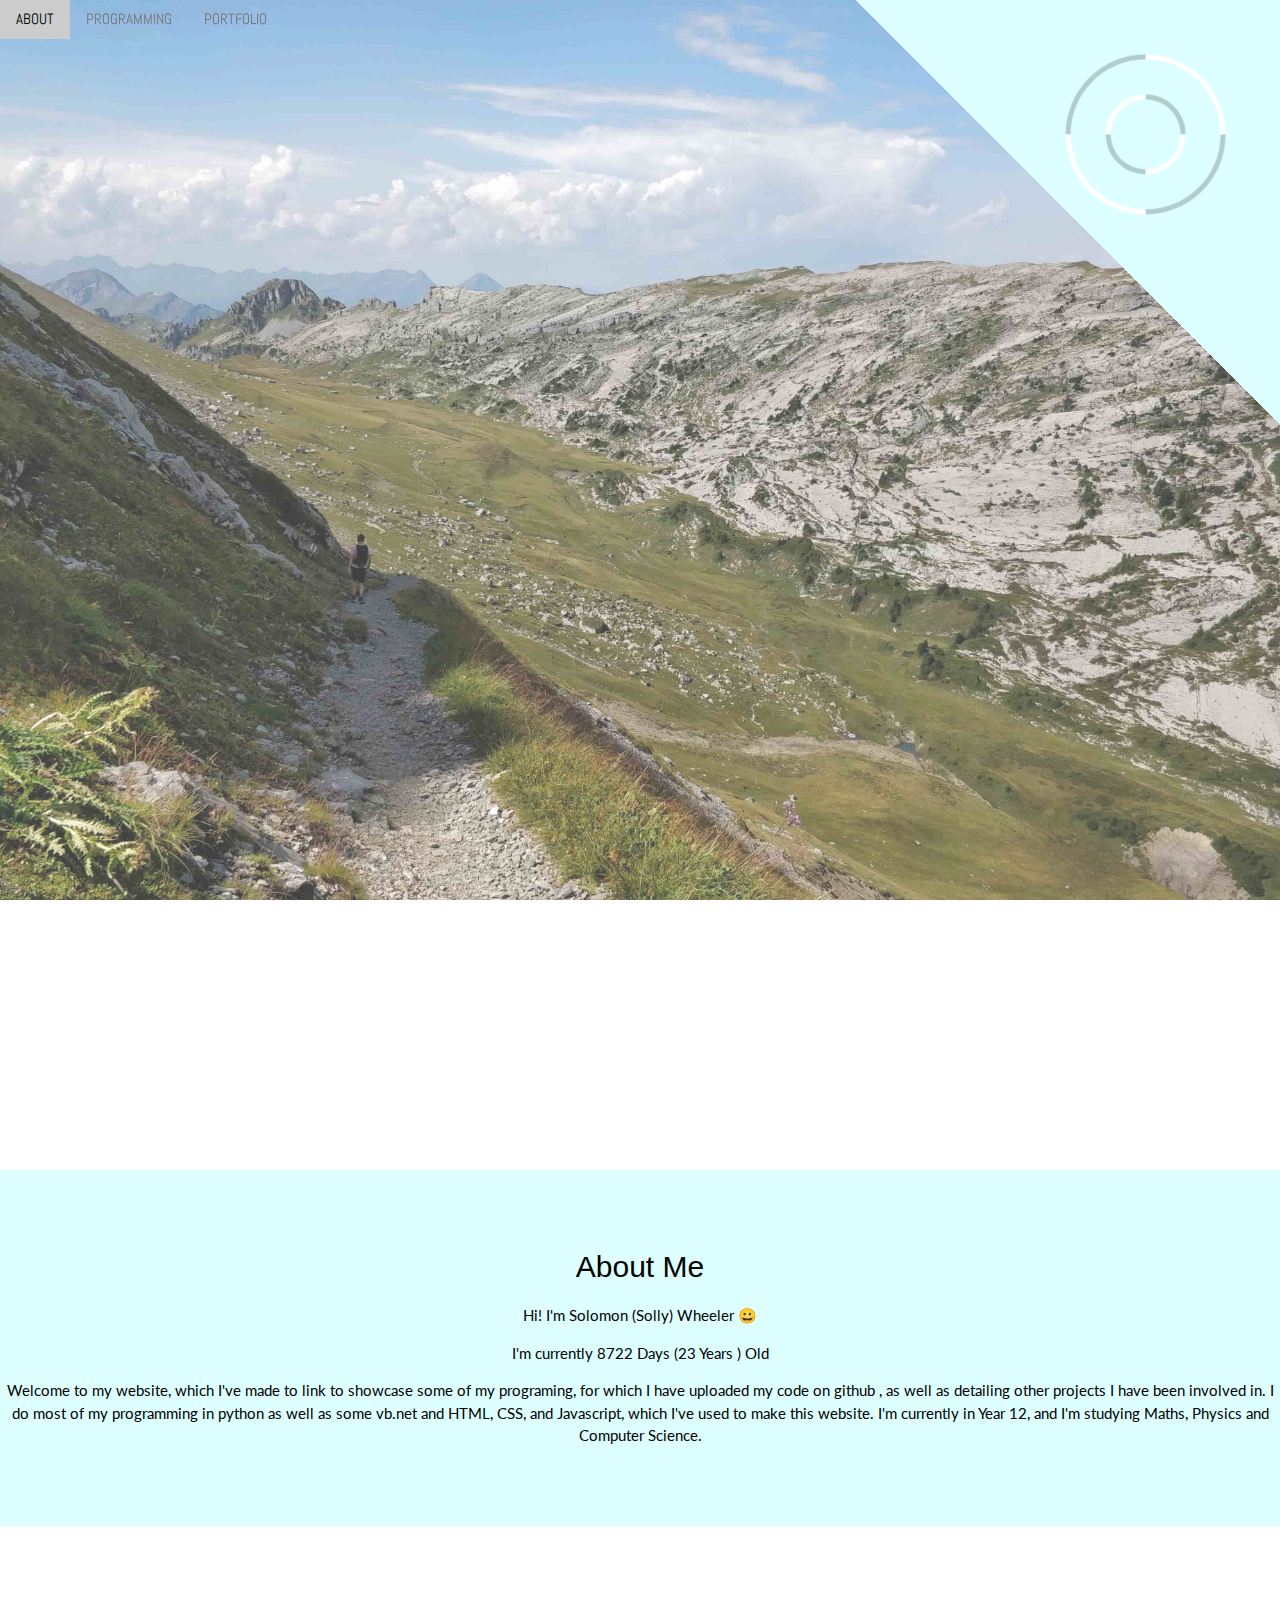
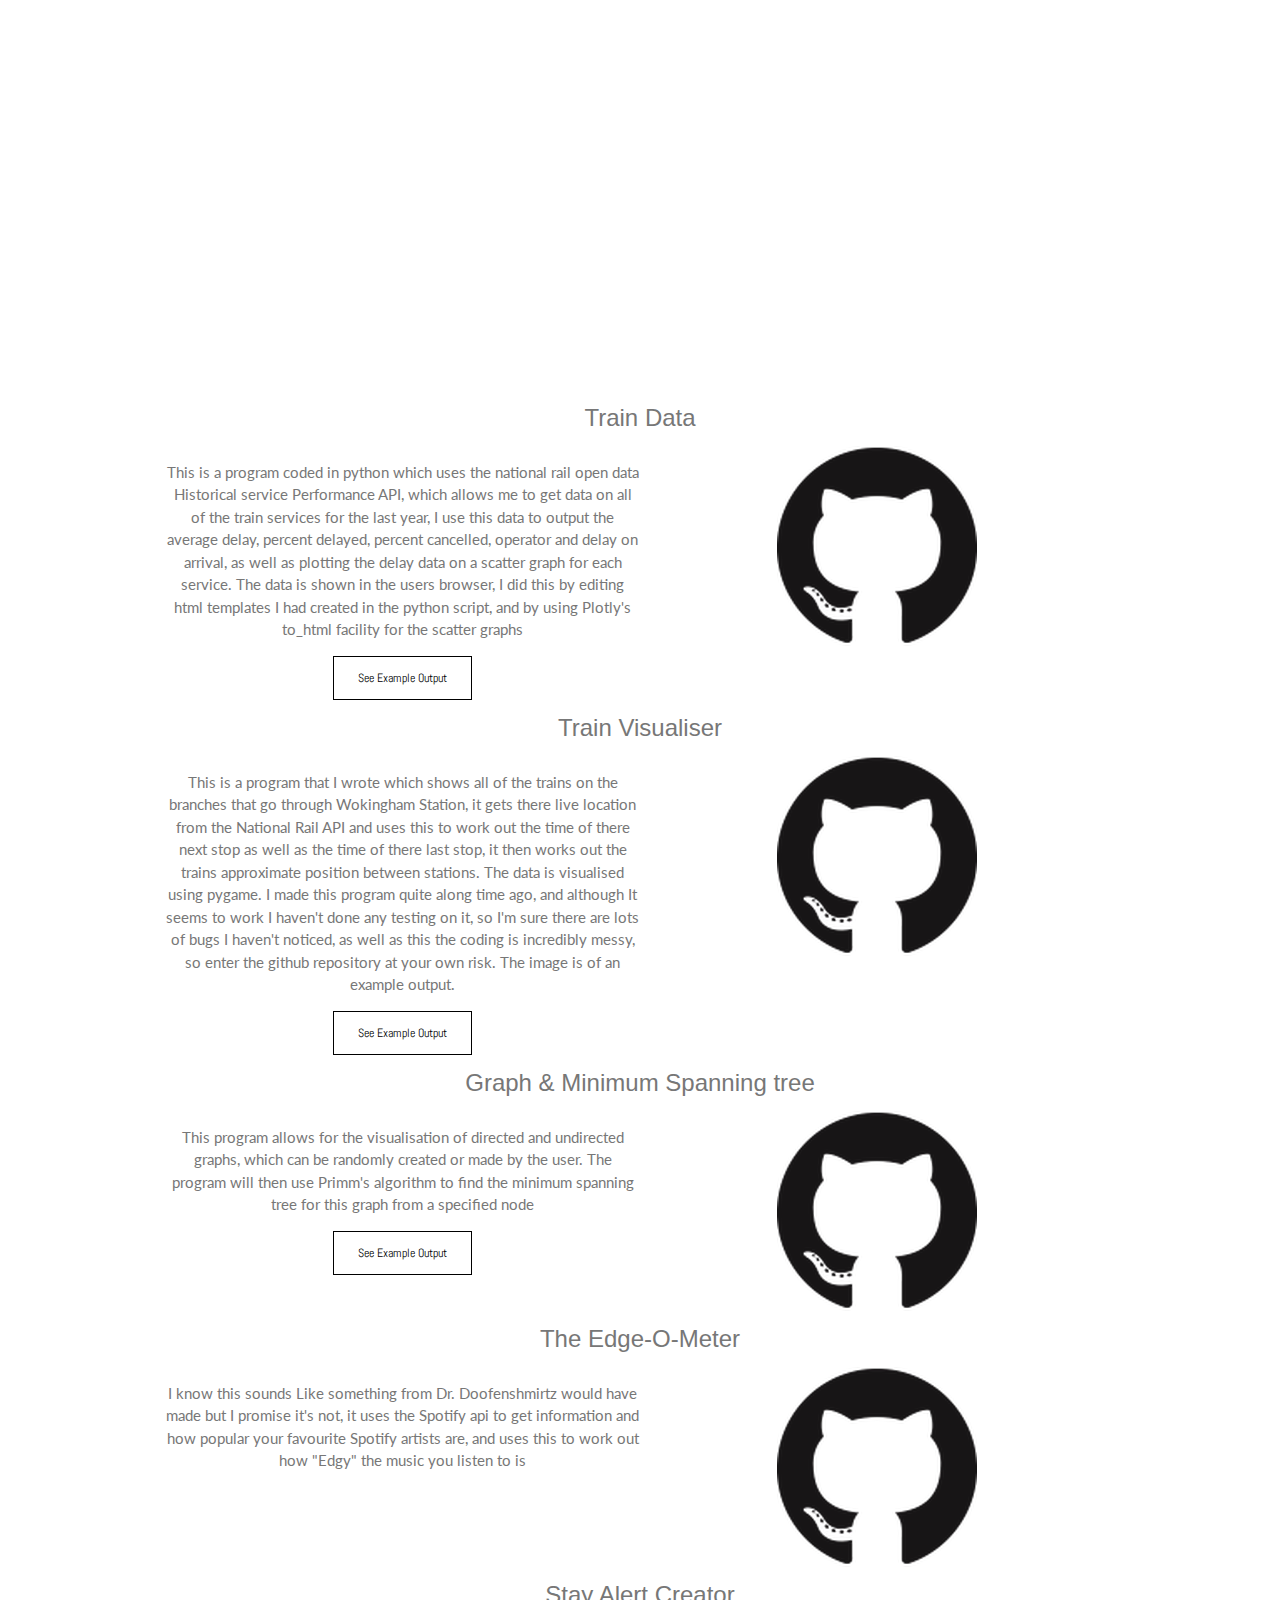
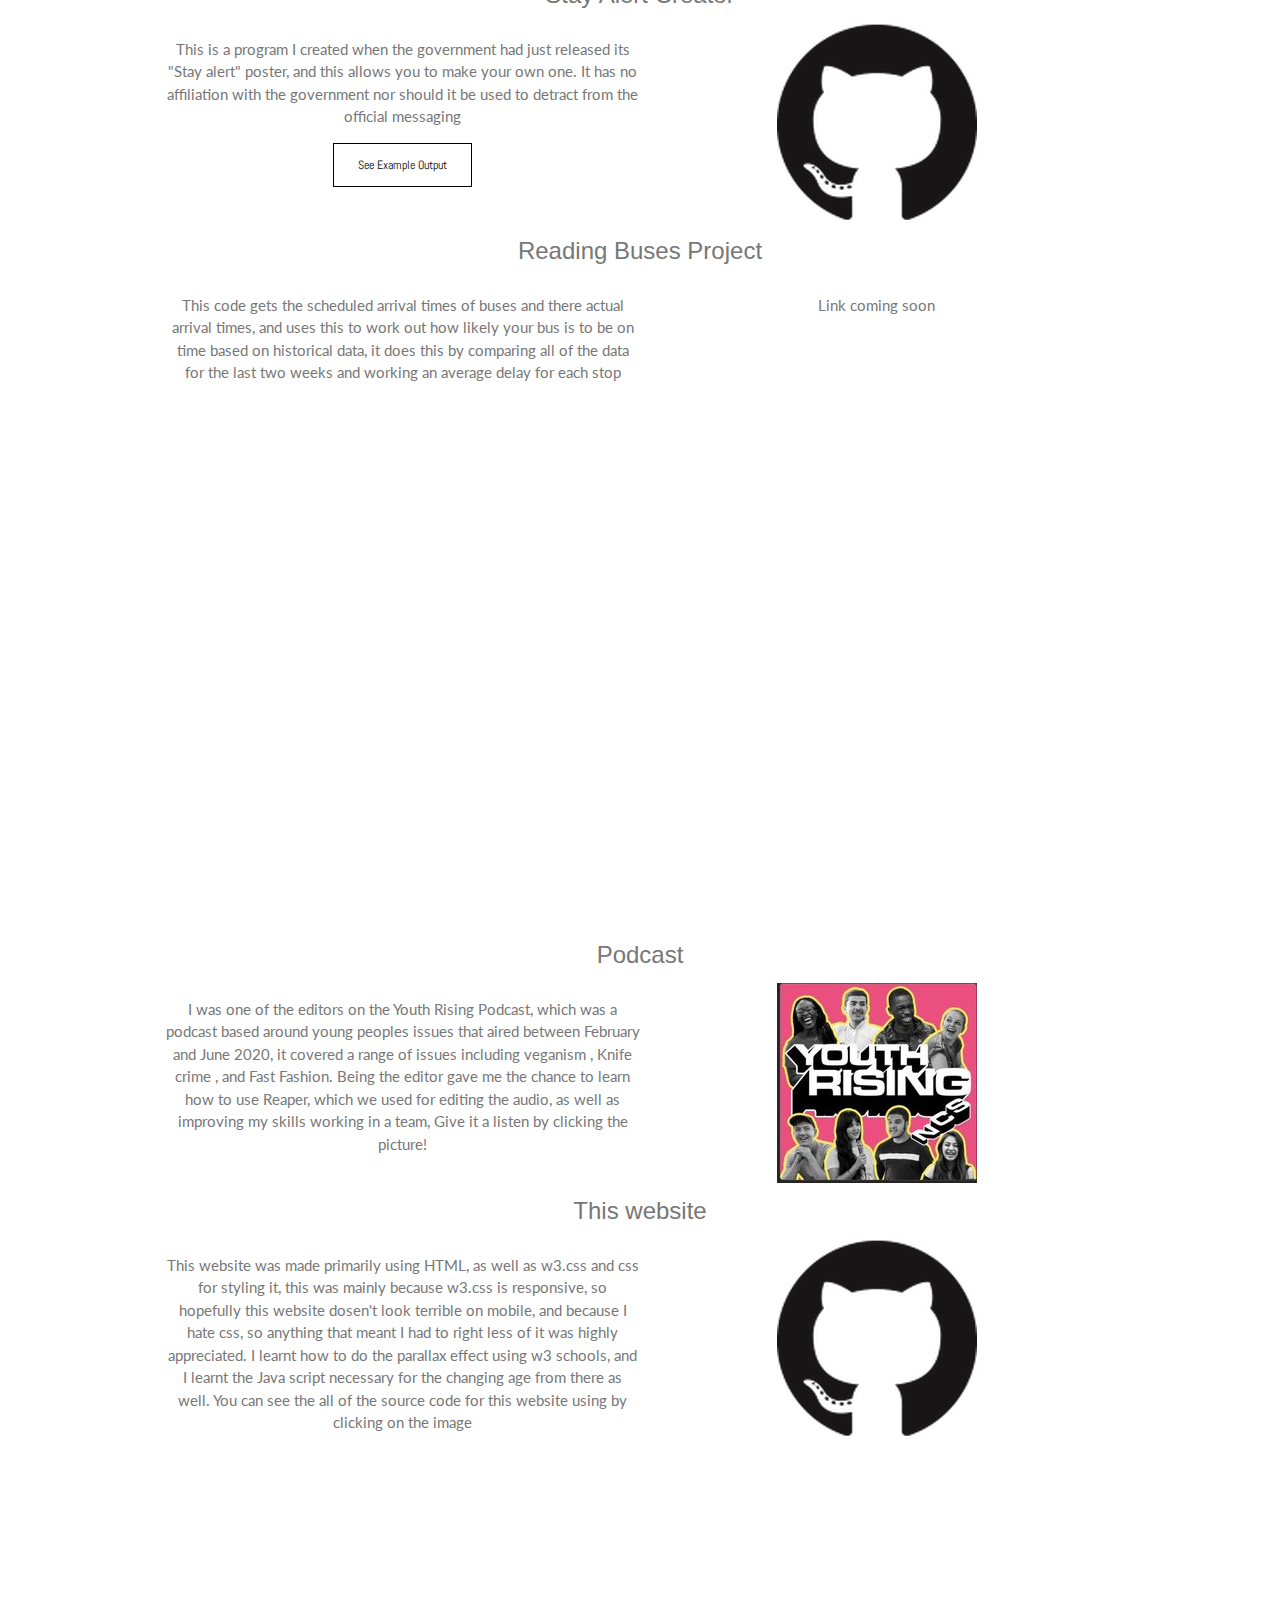
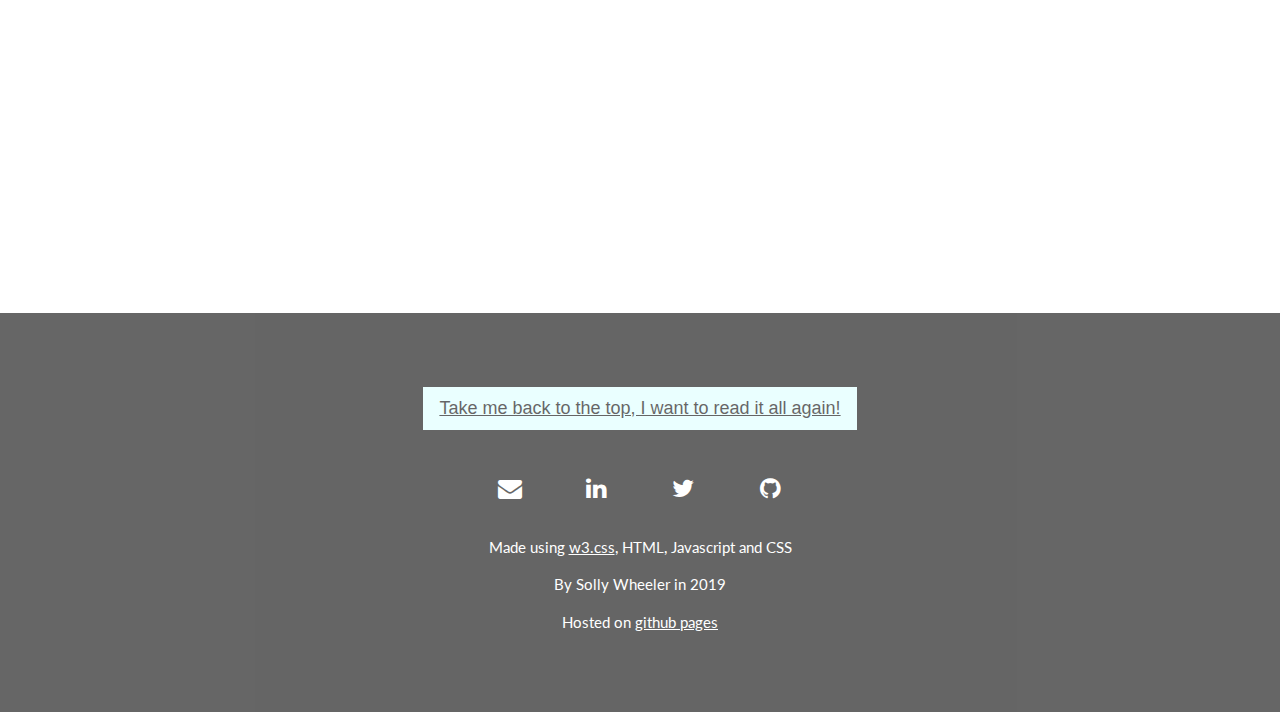
==== index.html @ cddf8589 "Added information on stay alert Project" ====
<!DOCTYPE html>
<html lang="en">
<head>
<title>Solly's Website</title>
<meta charset="UTF-8">
<meta name="description" content = "A personal website for Solly Wheeler">
<meta name="viewport" content="width=device-width, initial-scale=1">
<meta name="theme-color" content = "#ddffff" >
<meta name="google-site-verification" content="YxUSoW-7syjpbYVdsCwfb_VY-VZFKT2LtlYWrTu08nI" >

<script src="pace.js"></script> <!-- javascript for loading triangle needs to be at top  -->
<!-- link href="this_load.css" rel="stylesheet" > Not needed addes to style css -->
<link rel="icon" type="image/png" sizes="32x32" href="favicon-32x32.png"> <!-- Favicon todo add favicons that are more suitable for mobile and shortcuts -->
<link rel= "stylesheet" href = "style.css" type = "text/css"> <!-- Overall style sheet including abel font, font awesome icons css , pace and my css  -->
<link rel="stylesheet" href="https://cdnjs.cloudflare.com/ajax/libs/font-awesome/4.7.0/css/font-awesome.min.css"><!-- THis is where font awesome icons come from could upgrade to v5 at some point, but not using any of the new features on this website -->
<link rel="stylesheet" href="w3.css" type = "text/css"> <!-- Style sheet for w3 css-->
<link href='https://fonts.googleapis.com/css?family=Abel' rel='stylesheet'> <!-- For Font at top of page-->
</head>
<body>
<div class="w3-top">
  <div class="w3-bar" id="myNavbar">
    <a href="#about" class="w3-bar-item w3-button w3-hide-small" style = "font-family: 'Abel'" > ABOUT</a>
    <a href="#progamming" class="w3-bar-item w3-button w3-hide-small" style = "font-family: 'Abel' ">  PROGRAMMING </a>
    <a href="#other" class="w3-bar-item w3-button w3-hide-small style = " style = " font-family: 'Abel'" > PORTFOLIO</a>
  </div>
</div>
<div class="bgimg-1 w3-display-container w3-opacity-min" id="home">
  <div class="w3-display-middle w3-display-hover w3-hide-medium w3-hide-small" style="white-space:nowrap;">
    <span style = "font-family: 'Abel'" class="w3-center w3-xxxlarge w3-wide w3-animate-top w3-padding-large w3-black w3-hover-white w3-hover-text-black ">   Solly Wheeler    </span>
  </div>
  <div class="w3-display-middle w3-hide-large" style="white-space:nowrap;">
    <span style = "font-family: 'Abel'" class="w3-center w3-xxxlarge w3-wide w3-padding-large w3-black  ">   Solly Wheeler    </span>
  </div>
 <div class="w3-row-padding  w3-display-bottommiddle w3-padding-64 w3-hide-small w3-hide-medium">
 	<div class="w3-left w3-container w3-padding-large w3-display-hover " >
 	<a href="#" style = "font-family: 'Abel'" class="w3-btn w3-wide w3-xlarge w3-animate-left w3-black w3-hover-white w3-hover-text-black w3-padding-large ">Linkedin</a>
 	</div>
	<div class="w3-right w3-container w3-padding-large w3-display-hover w3-hide-small w3-hide-medium ">
 	 <a href="https://github.com/solomon-wheeler" style = "font-family: 'Abel'" class="w3-btn w3-wide w3-xlarge w3-animate-right w3-black w3-hover-white w3-hover-text-black w3-padding-large ">Github</a>
	</div>
 </div>
</div>

<!-- THis is the first container 'about me' todo update this-->
<div class="w3-row  w3-animate-left w3-padding-64 w3-pale-blue" style="max-width:100%" id="about">
  <h2 class="w3-center">About Me</h2>
  <p class =" w3-center">Hi! I'm  Solomon (Solly) Wheeler &#128512;</p>
  <p class = "w3-center" id = "demo" ></p>
  <p class =" w3-center"> Welcome to my website, which I've made to link to showcase some of my programing, for which I have uploaded my code on github , as well as detailing other projects I have been involved in.
   I do most of my programming in python as well as some vb.net and  HTML, CSS, and Javascript, which I've used to make this website.
   I'm currently in Year 12, and I'm studying Maths, Physics and Computer Science.

   </p>


  <p></p> <!-- Here to add an extra margin at the bottom which w3.css dosen't support-->
  </div>
</div>

<!-- Second slightly smaller image -->
<div class="bgimg-2 w3-display-container w3-opacity-min">
  <div class="w3-display-middle">
    <span class="w3-xxlarge w3-text-white w3-wide">Programming</span>
  </div>
</div>

<!-- Second text section Programing -->
<div class="w3-content w3-container w3-padding-64 w3-animate-left" id="progamming">
<h3 class ="w3-center"> Train Data</h3>
<div class="w3-row">

<div class="w3-col l6 s12 w3-center"><p> This is a program coded in python which uses the national rail open data Historical service Performance API,
which allows me to get data on all of the train services for the last year,
 I use this data to output the average delay, percent delayed, percent cancelled, operator and delay on arrival,
  as well as plotting the delay data on a scatter graph for each service. The data is shown in the users browser,
  I did this by editing html templates I had created in the python script, and by using Plotly's to_html facility for the scatter graphs </p>
  <a href ="example_output.html" style = "font-family: 'Abel'" class="w3-button w3-small w3-white w3-border w3-border-black w3-padding-large ">See Example Output</a></div>
<div class="w3-col l6 s12 w3-center"><a href ="https://github.com/solomon-wheeler/train_delay"> <img src ="GitHub.png"  width="200" height="200" alt ="The picture is of the github logo, and links to the repository for the train delay program"></img></a></div>

</div>
<h3 class="w3-center">Train Visualiser </h3>
<div class="w3-row">
  <div class="w3-col l6 s12 w3-center"><p>This is a program that I wrote which shows all of the trains on the branches that go through Wokingham Station, it gets there live location from the National Rail API and uses this to work out the time of there next stop
  as well as the time of there last stop, it then works out the trains approximate position between stations.
  The data is visualised using pygame. I made this program quite along time ago, and although It seems to work I haven't done any testing on it,
  so I'm sure there are lots of bugs I haven't noticed, as well as this the coding is incredibly messy, so enter the github repository at your own risk.
  The image is of an example output.  </p>
  <a href ="example_output_visual.html" style = "font-family: 'Abel'" class="w3-button w3-small w3-white w3-border w3-border-black w3-padding-large ">See Example Output</a>
  </div>
  <div class="w3-col l6 s12 w3-center"><a href ="https://github.com/solomon-wheeler/train_visualiser"> <img src ="GitHub.png"  width="200" height="200" alt ="The picture is of the github logo, and links to the repository for the train visualisation program"></img></a></div>
</div>
<h3 class="w3-center">Graph & Minimum Spanning tree </h3>
<div class="w3-row">
  <div class="w3-col l6 s12 w3-center"><p>
  This program allows for the visualisation of directed and undirected graphs, which can be randomly created or made by the user. The program will then use Primm's algorithm to find the minimum spanning tree for this graph from a specified node
  </p>
  <a href ="example_output_graph.html" style = "font-family: 'Abel'" class="w3-button w3-small w3-white w3-border w3-border-black w3-padding-large ">See Example Output</a>
  </div>
  <div class="w3-col l6 s12 w3-center"><a href ="https://github.com/solomon-wheeler/graph_MST"> <img src ="GitHub.png"  width="200" height="200" alt ="The picture is of the github logo, and links to the repository for the graph & MST program"></img></a></div>
</div>

  <h3 class="w3-center">The Edge-O-Meter </h3>
<div class="w3-row">
  <div class="w3-col l6 s12 w3-center"><p>
    I know this sounds Like something from Dr. Doofenshmirtz would  have made but I promise it's not, it uses the Spotify api to get information and how popular your favourite Spotify artists are, and uses this to work out how "Edgy" the music you listen to is
  </p>
  </div>
  <div class="w3-col l6 s12 w3-center"><a href ="https://github.com/solomon-wheeler/spotify_edginess"> <img src ="GitHub.png"  width="200" height="200" alt ="The picture is of the github logo, and links to the repository for the spotfiy edge-o-meter program"></img></a></div>
</div>
  <h3 class="w3-center">Stay Alert Creator </h3>
<div class="w3-row">
  <div class="w3-col l6 s12 w3-center"><p> This is a program I created when the government had just released its "Stay alert" poster, and this allows you to make your own one. It has no affiliation with the government nor should it be used to detract from the official messaging
  </p>
      <a href ="#" style = "font-family: 'Abel'" class="w3-button w3-small w3-white w3-border w3-border-black w3-padding-large ">See Example Output</a> 

  </div>
  <div class="w3-col l6 s12 w3-center"><a href ="https://github.com/solomon-wheeler/stay_alert"> <img src ="GitHub.png"  width="200" height="200" alt ="The picture is of the github logo, and links to the repository for the Stay alert program"></img></a></div>
</div>
<h3 class="w3-center">Reading Buses Project</h3>
<div class="w3-row">
  <div class="w3-col l6 s12 w3-center"><p>This code gets the scheduled arrival times of buses
  and there actual arrival times, and uses this to work out how likely your
  bus is to be on time based on historical data, it does this by comparing all of the data for the last two weeks and working an average delay for each stop</p></div>
  <div class="w3-col l6 s12 w3-center"><p>Link coming soon</p></div>
</div>
</div>
</div>
<!-- third parralax image-->
<div class="bgimg-3 w3-display-container w3-opacity-min">
  <div class="w3-display-middle">
    <span class="w3-xxlarge w3-text-white w3-wide"> Other Stuff</span>
  </div>
</div>

<!--- Other Projects section--->
<div class="w3-content w3-container w3-padding-64 w3-animate-left" id="other">
<div class="w3-row">
  <div class="w3-row">
  <h3 class="w3-center l12">Podcast </h3>
  <div class="w3-col l6 s12 w3-center"><p>I was one of the editors on the Youth Rising Podcast, which was a podcast based around young peoples issues that aired between February and June 2020,
     it covered a range of issues including veganism , Knife crime , and Fast Fashion. Being the editor gave me the chance to learn how to use Reaper,
     which we used for editing the audio, as well as improving my skills working in a team,  Give it a listen by clicking the picture! </p></div>
    <div class="w3-col l6 s12 w3-center"><a href ="https://pod.link/1496801209"> <img src ="podcast.jpg"  width="200" height="200" alt ="The picture is for the youth rising podcast, and will link to this "></img></a></div>
  </div>
  <h3 class ="w3-center"> This website</h3>
  <div class="w3-row">

  <div class="w3-col l6 s12 w3-center"><p> This website was made primarily using HTML, as well as w3.css and css for styling it, this was mainly because w3.css is responsive,
     so hopefully this website dosen't look terrible on mobile, and because I hate css, so anything that meant I had to right less of it was highly
      appreciated. I learnt how to do the parallax effect using w3 schools, and I learnt the Java script necessary for the changing age from there as well.
       You can see the all of the source code for this website using by clicking on the image  </p></div>
  <div class="w3-col l6 s12 w3-center"><a href ="https://github.com/solomon-wheeler/solomon-wheeler.github.io"> <img src ="GitHub.png"  width="200" height="200" alt ="The picture is of the github logo, and links to the repository for this website"></img></a></div>
</div>
</div>
</div>
<!-- Fourth parralx iamge-->
<div class="bgimg-4 w3-display-container w3-opacity-min">
  <div class="w3-display-middle">
    <span class="w3-xxlarge w3-text-white w3-wide"></span>
  </div>
</div>
<!-- Footer -->
<footer class="w3-center w3-black w3-padding-64 w3-opacity w3-hover-opacity-off">
<h5 class =" w3-hide-small w3-button w3-pale-blue" ><a href = "#home"> Take me back to the top, I want to read it all again!</a></h5>
<h4 class ="w3-hide-medium w3-hide-large w3-button w3-pale-blue "><a href = "index.html">Back to top </a> </h4>

  <div class="w3-xlarge w3-section">
    <a href ="mailto:solly.wheeler@gmail.com" class = "fa fa-envelope"></a>
	<a href="#" class="fa fa-linkedin"></a>
    <a href="https://twitter.com/sxlly_w" class="fa fa-twitter"></a>
	<a href="https://github.com/solomon-wheeler" class="fa fa-github"></a>

  </div>
  <p>Made using <a rel="noopener" href="https://www.w3schools.com/w3css/default.asp" title="W3.CSS" target="_blank" class="w3-hover-text-green">w3.css</a>, HTML, Javascript and CSS</p>
  <p>By Solly Wheeler in 2019</p>
  <p>Hosted on <a rel="noopener" href ="https://pages.github.com/" title = "github pages" class="w3-hover-text-pink"> github pages</a> </p>
</footer>
<script src ="scripts.js"></script>


</body>
</html>
---- style.css ----
@import url(https://fonts.googleapis.com/css?family=Abel);@import url(https://fonts.googleapis.com/css?family=Lato);.fa{padding:15px;font-size:30px;width:70px;text-align:centre;text-decoration:none;margin:5px 5px}.fa:hover{opacity:.7;background:#f60}.w3-wide{letter-spacing:10px}.w3-hover-opacity{cursor:pointer}body,html{height:100%;color:#777;line-height:1.8}.bgimg-1,.bgimg-2,.bgimg-3,.bgimg-4{background-attachment:fixed;background-position:center;background-repeat:no-repeat;background-size:cover}.bgimg-1{background-image:url(parallax4.jpg);min-height:130%}.bgimg-2{background-image:url(parallax3.jpg);min-height:400px}.bgimg-3{background-image:url(parallax1.jpg);min-height:400px}.bgimg-4{background-image:url(parallax5.jpg);min-height:400px}h1,h2,h3,h4,h5,h6{font-family:Abel}p{font-family:Lato;font-size:100%}.pace{-webkit-pointer-events:none;pointer-events:none;-webkit-user-select:none;-moz-user-select:none;user-select:none}.pace .pace-activity{display:block;position:fixed;z-index:2000;top:0;right:0;width:600px;height:600px;background:#dff;-webkit-transition:-webkit-transform .3s;transition:transform .3s;-webkit-transform:translateX(100%) translateY(-100%) rotate(45deg);transform:translateX(100%) translateY(-100%) rotate(45deg);pointer-events:none}.pace.pace-active .pace-activity{-webkit-transform:translateX(50%) translateY(-50%) rotate(45deg);transform:translateX(50%) translateY(-50%) rotate(45deg)}.pace .pace-activity::after,.pace .pace-activity::before{-moz-box-sizing:border-box;box-sizing:border-box;position:absolute;bottom:30px;left:50%;display:block;border:5px solid #fff;border-radius:50%;content:''}.pace .pace-activity::before{margin-left:-80px;width:160px;height:160px;border-right-color:rgba(0,0,0,.2);border-left-color:rgba(0,0,0,.2);-webkit-animation:pace-theme-corner-indicator-spin 3s linear infinite;animation:pace-theme-corner-indicator-spin 3s linear infinite}.pace .pace-activity::after{bottom:70px;margin-left:-40px;width:80px;height:80px;border-top-color:rgba(0,0,0,.2);border-bottom-color:rgba(0,0,0,.2);-webkit-animation:pace-theme-corner-indicator-spin 1s linear infinite;animation:pace-theme-corner-indicator-spin 1s linear infinite}@-webkit-keyframes pace-theme-corner-indicator-spin{0%{-webkit-transform:rotate(0)}100%{-webkit-transform:rotate(359deg)}}@keyframes pace-theme-corner-indicator-spin{0%{transform:rotate(0)}100%{transform:rotate(359deg)}}
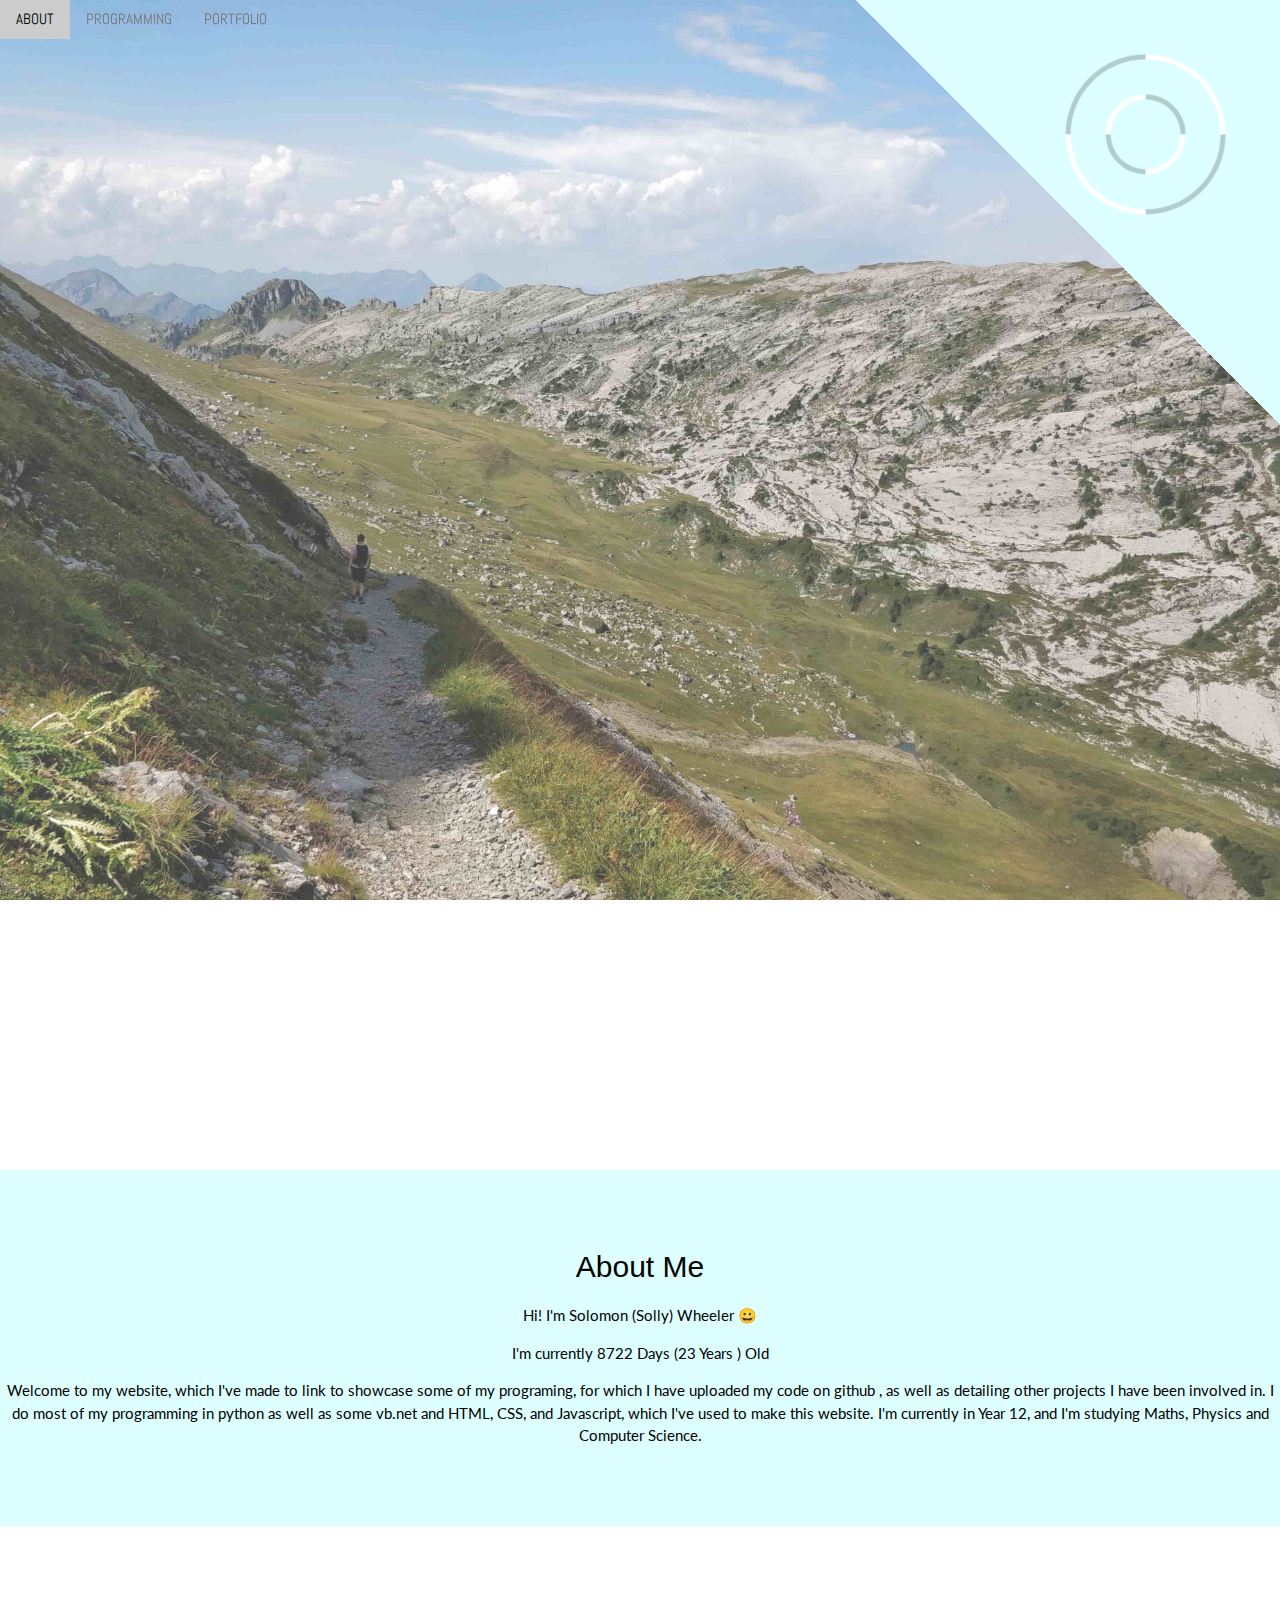
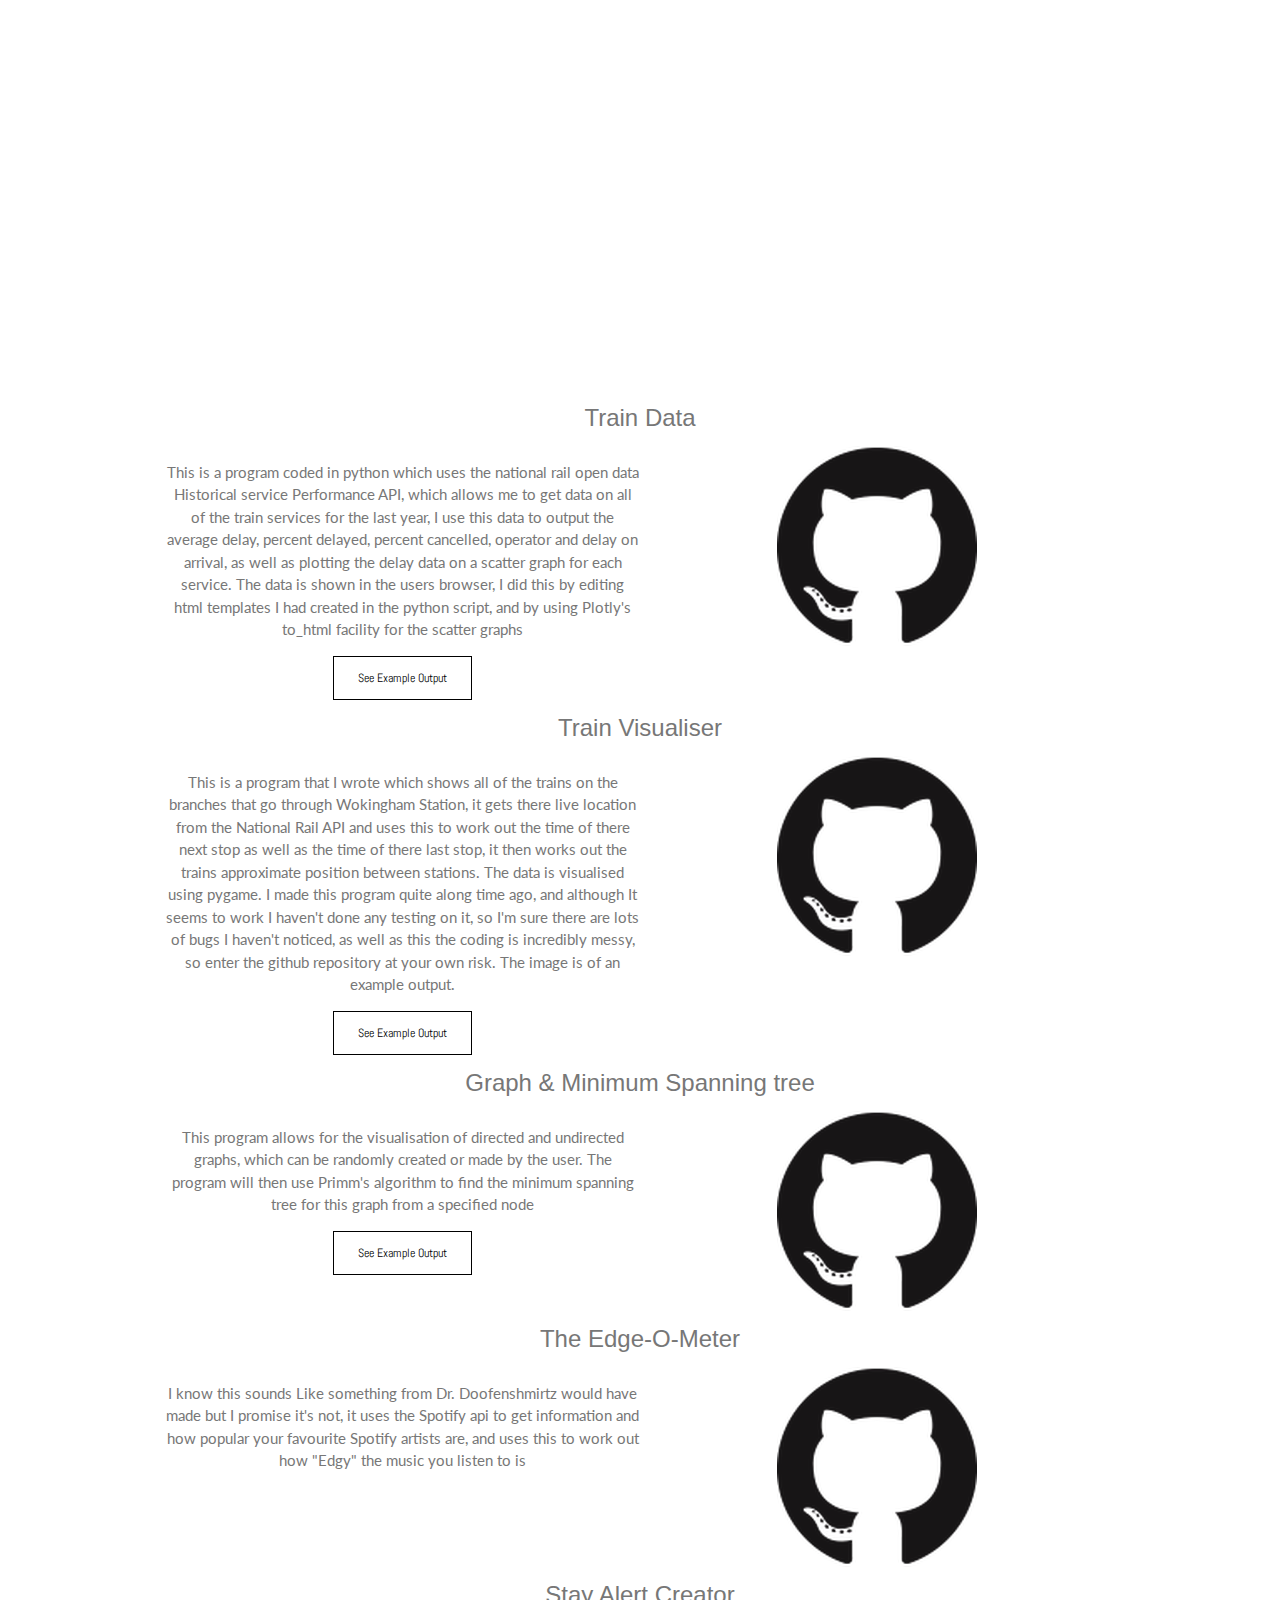
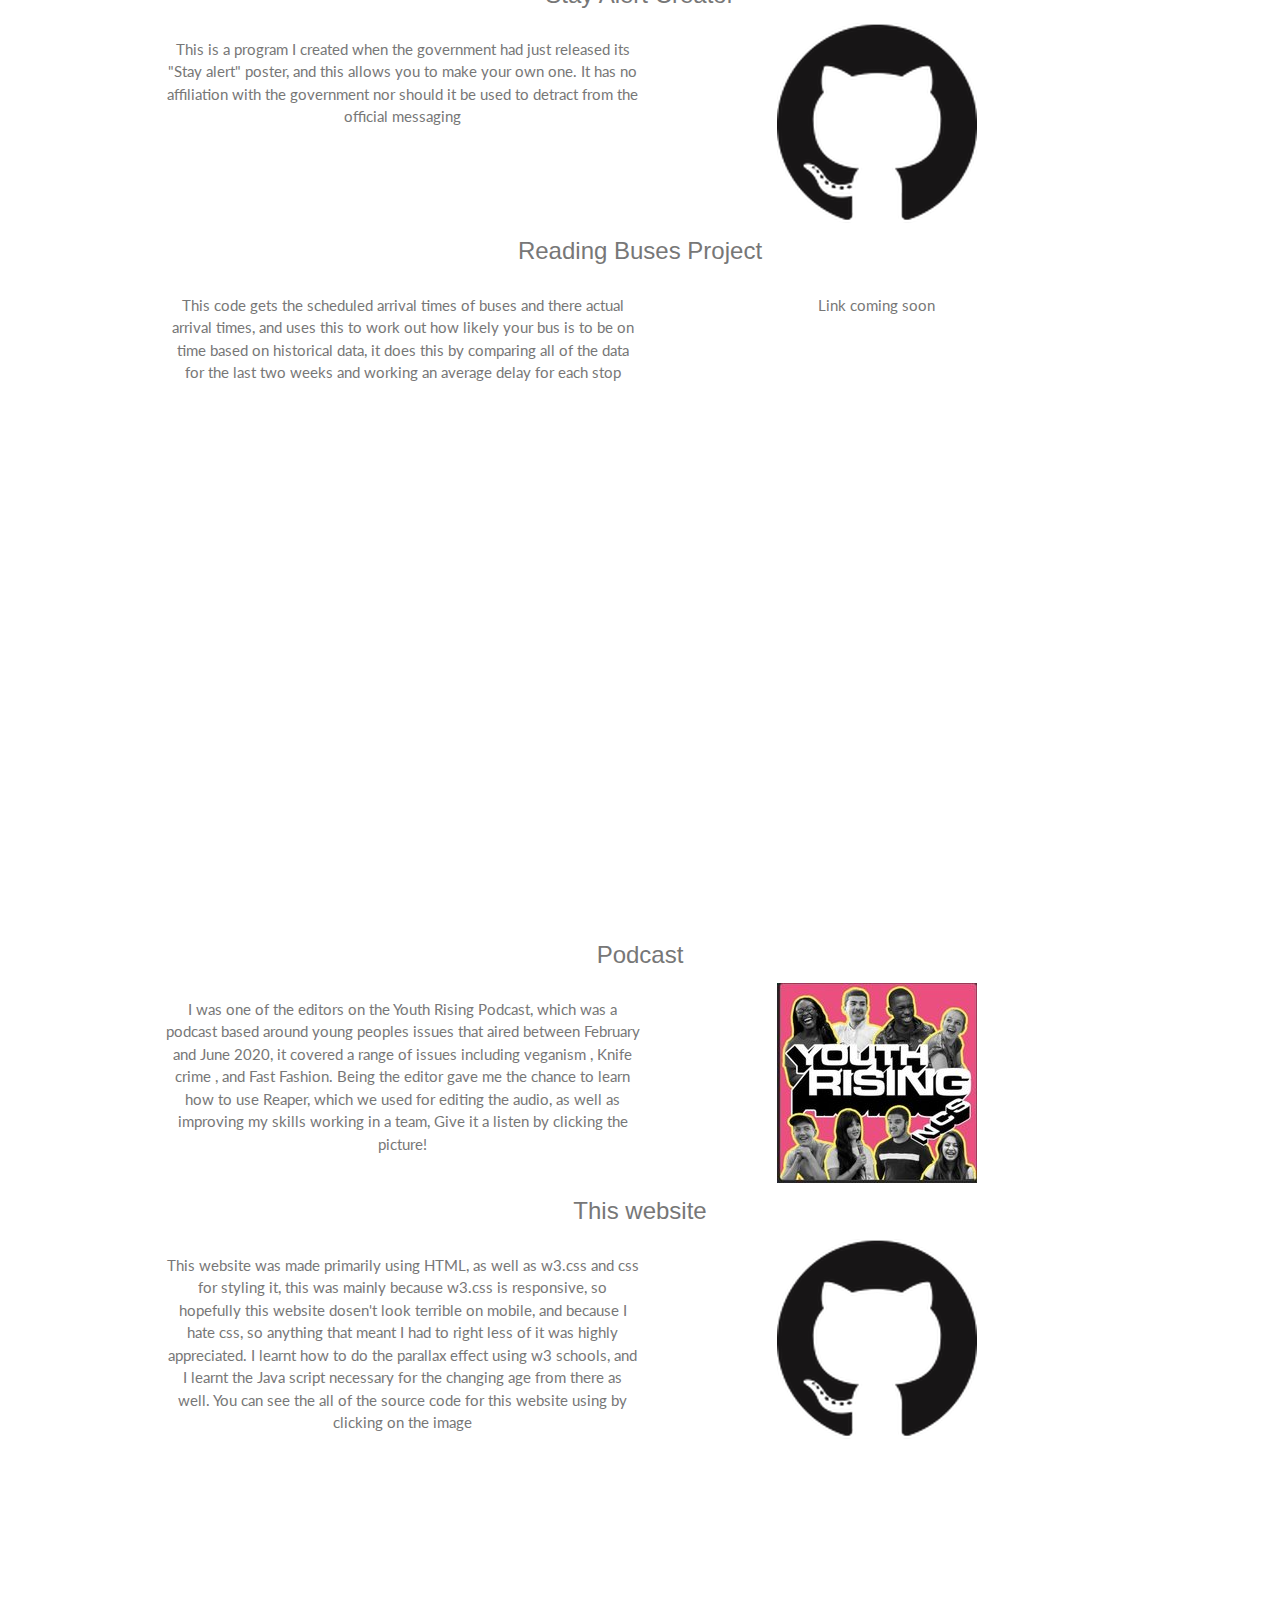
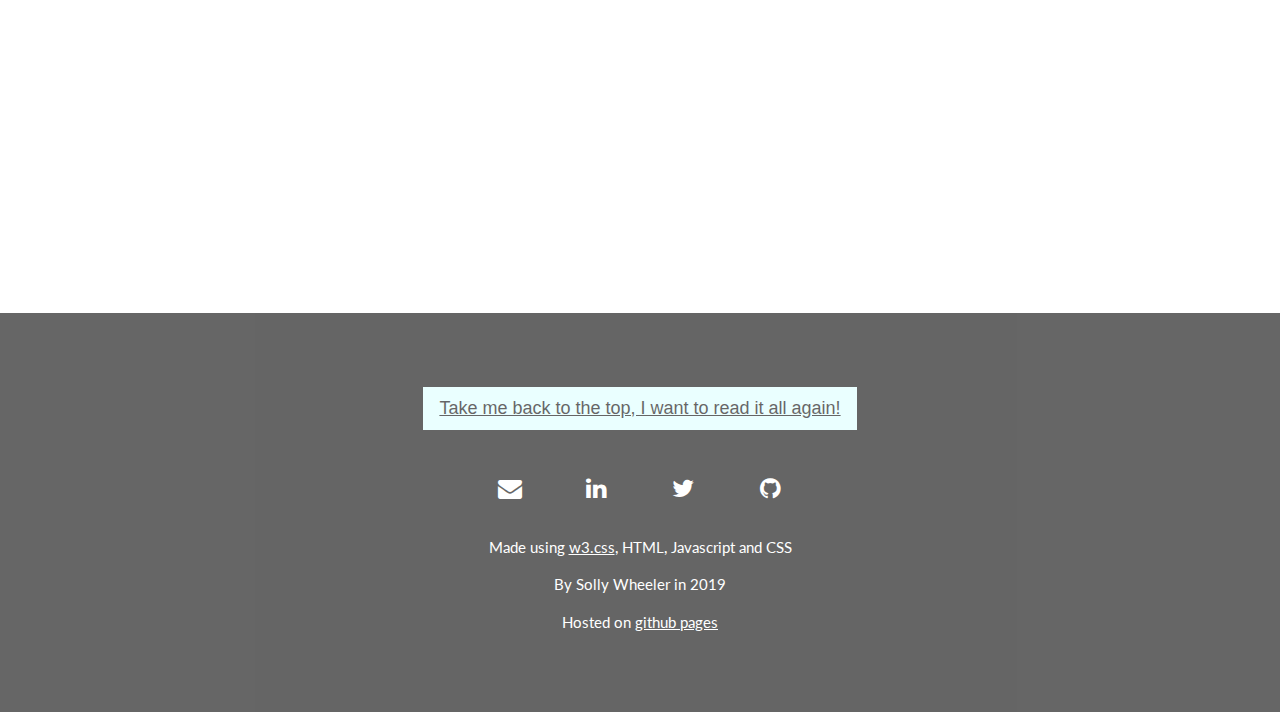
==== commit a4047167: "Updated colours" ====
--- a/index.html
+++ b/index.html
@@ -111,7 +111,7 @@
 <div class="w3-row">
   <div class="w3-col l6 s12 w3-center"><p> This is a program I created when the government had just released its "Stay alert" poster, and this allows you to make your own one. It has no affiliation with the government nor should it be used to detract from the official messaging
   </p>
-      <a href ="#" style = "font-family: 'Abel'" class="w3-button w3-small w3-white w3-border w3-border-black w3-padding-large ">See Example Output</a> 
+   <!--   <a href ="#" style = "font-family: 'Abel'" class="w3-button w3-small w3-white w3-border w3-border-black w3-padding-large ">See Example Output</a> -->
 
   </div>
   <div class="w3-col l6 s12 w3-center"><a href ="https://github.com/solomon-wheeler/stay_alert"> <img src ="GitHub.png"  width="200" height="200" alt ="The picture is of the github logo, and links to the repository for the Stay alert program"></img></a></div>
--- a/style.css
+++ b/style.css
@@ -1 +1 @@
-@import url(https://fonts.googleapis.com/css?family=Abel);@import url(https://fonts.googleapis.com/css?family=Lato);.fa{padding:15px;font-size:30px;width:70px;text-align:centre;text-decoration:none;margin:5px 5px}.fa:hover{opacity:.7;background:#f60}.w3-wide{letter-spacing:10px}.w3-hover-opacity{cursor:pointer}body,html{height:100%;color:#777;line-height:1.8}.bgimg-1,.bgimg-2,.bgimg-3,.bgimg-4{background-attachment:fixed;background-position:center;background-repeat:no-repeat;background-size:cover}.bgimg-1{background-image:url(parallax4.jpg);min-height:130%}.bgimg-2{background-image:url(parallax3.jpg);min-height:400px}.bgimg-3{background-image:url(parallax1.jpg);min-height:400px}.bgimg-4{background-image:url(parallax5.jpg);min-height:400px}h1,h2,h3,h4,h5,h6{font-family:Abel}p{font-family:Lato;font-size:100%}.pace{-webkit-pointer-events:none;pointer-events:none;-webkit-user-select:none;-moz-user-select:none;user-select:none}.pace .pace-activity{display:block;position:fixed;z-index:2000;top:0;right:0;width:600px;height:600px;background:#dff;-webkit-transition:-webkit-transform .3s;transition:transform .3s;-webkit-transform:translateX(100%) translateY(-100%) rotate(45deg);transform:translateX(100%) translateY(-100%) rotate(45deg);pointer-events:none}.pace.pace-active .pace-activity{-webkit-transform:translateX(50%) translateY(-50%) rotate(45deg);transform:translateX(50%) translateY(-50%) rotate(45deg)}.pace .pace-activity::after,.pace .pace-activity::before{-moz-box-sizing:border-box;box-sizing:border-box;position:absolute;bottom:30px;left:50%;display:block;border:5px solid #fff;border-radius:50%;content:''}.pace .pace-activity::before{margin-left:-80px;width:160px;height:160px;border-right-color:rgba(0,0,0,.2);border-left-color:rgba(0,0,0,.2);-webkit-animation:pace-theme-corner-indicator-spin 3s linear infinite;animation:pace-theme-corner-indicator-spin 3s linear infinite}.pace .pace-activity::after{bottom:70px;margin-left:-40px;width:80px;height:80px;border-top-color:rgba(0,0,0,.2);border-bottom-color:rgba(0,0,0,.2);-webkit-animation:pace-theme-corner-indicator-spin 1s linear infinite;animation:pace-theme-corner-indicator-spin 1s linear infinite}@-webkit-keyframes pace-theme-corner-indicator-spin{0%{-webkit-transform:rotate(0)}100%{-webkit-transform:rotate(359deg)}}@keyframes pace-theme-corner-indicator-spin{0%{transform:rotate(0)}100%{transform:rotate(359deg)}}
+@import url(https://fonts.googleapis.com/css?family=Abel);@import url(https://fonts.googleapis.com/css?family=Lato);.fa{padding:15px;font-size:30px;width:70px;text-align:centre;text-decoration:none;margin:5px 5px}.fa:hover{opacity:.7;background: #ddffff}.w3-wide{letter-spacing:10px}.w3-hover-opacity{cursor:pointer}body,html{height:100%;color:#777;line-height:1.8}.bgimg-1,.bgimg-2,.bgimg-3,.bgimg-4{background-attachment:fixed;background-position:center;background-repeat:no-repeat;background-size:cover}.bgimg-1{background-image:url(parallax4.jpg);min-height:130%}.bgimg-2{background-image:url(parallax3.jpg);min-height:400px}.bgimg-3{background-image:url(parallax1.jpg);min-height:400px}.bgimg-4{background-image:url(parallax5.jpg);min-height:400px}h1,h2,h3,h4,h5,h6{font-family:Abel}p{font-family:Lato;font-size:100%}.pace{-webkit-pointer-events:none;pointer-events:none;-webkit-user-select:none;-moz-user-select:none;user-select:none}.pace .pace-activity{display:block;position:fixed;z-index:2000;top:0;right:0;width:600px;height:600px;background:#dff;-webkit-transition:-webkit-transform .3s;transition:transform .3s;-webkit-transform:translateX(100%) translateY(-100%) rotate(45deg);transform:translateX(100%) translateY(-100%) rotate(45deg);pointer-events:none}.pace.pace-active .pace-activity{-webkit-transform:translateX(50%) translateY(-50%) rotate(45deg);transform:translateX(50%) translateY(-50%) rotate(45deg)}.pace .pace-activity::after,.pace .pace-activity::before{-moz-box-sizing:border-box;box-sizing:border-box;position:absolute;bottom:30px;left:50%;display:block;border:5px solid #fff;border-radius:50%;content:''}.pace .pace-activity::before{margin-left:-80px;width:160px;height:160px;border-right-color:rgba(0,0,0,.2);border-left-color:rgba(0,0,0,.2);-webkit-animation:pace-theme-corner-indicator-spin 3s linear infinite;animation:pace-theme-corner-indicator-spin 3s linear infinite}.pace .pace-activity::after{bottom:70px;margin-left:-40px;width:80px;height:80px;border-top-color:rgba(0,0,0,.2);border-bottom-color:rgba(0,0,0,.2);-webkit-animation:pace-theme-corner-indicator-spin 1s linear infinite;animation:pace-theme-corner-indicator-spin 1s linear infinite}@-webkit-keyframes pace-theme-corner-indicator-spin{0%{-webkit-transform:rotate(0)}100%{-webkit-transform:rotate(359deg)}}@keyframes pace-theme-corner-indicator-spin{0%{transform:rotate(0)}100%{transform:rotate(359deg)}}
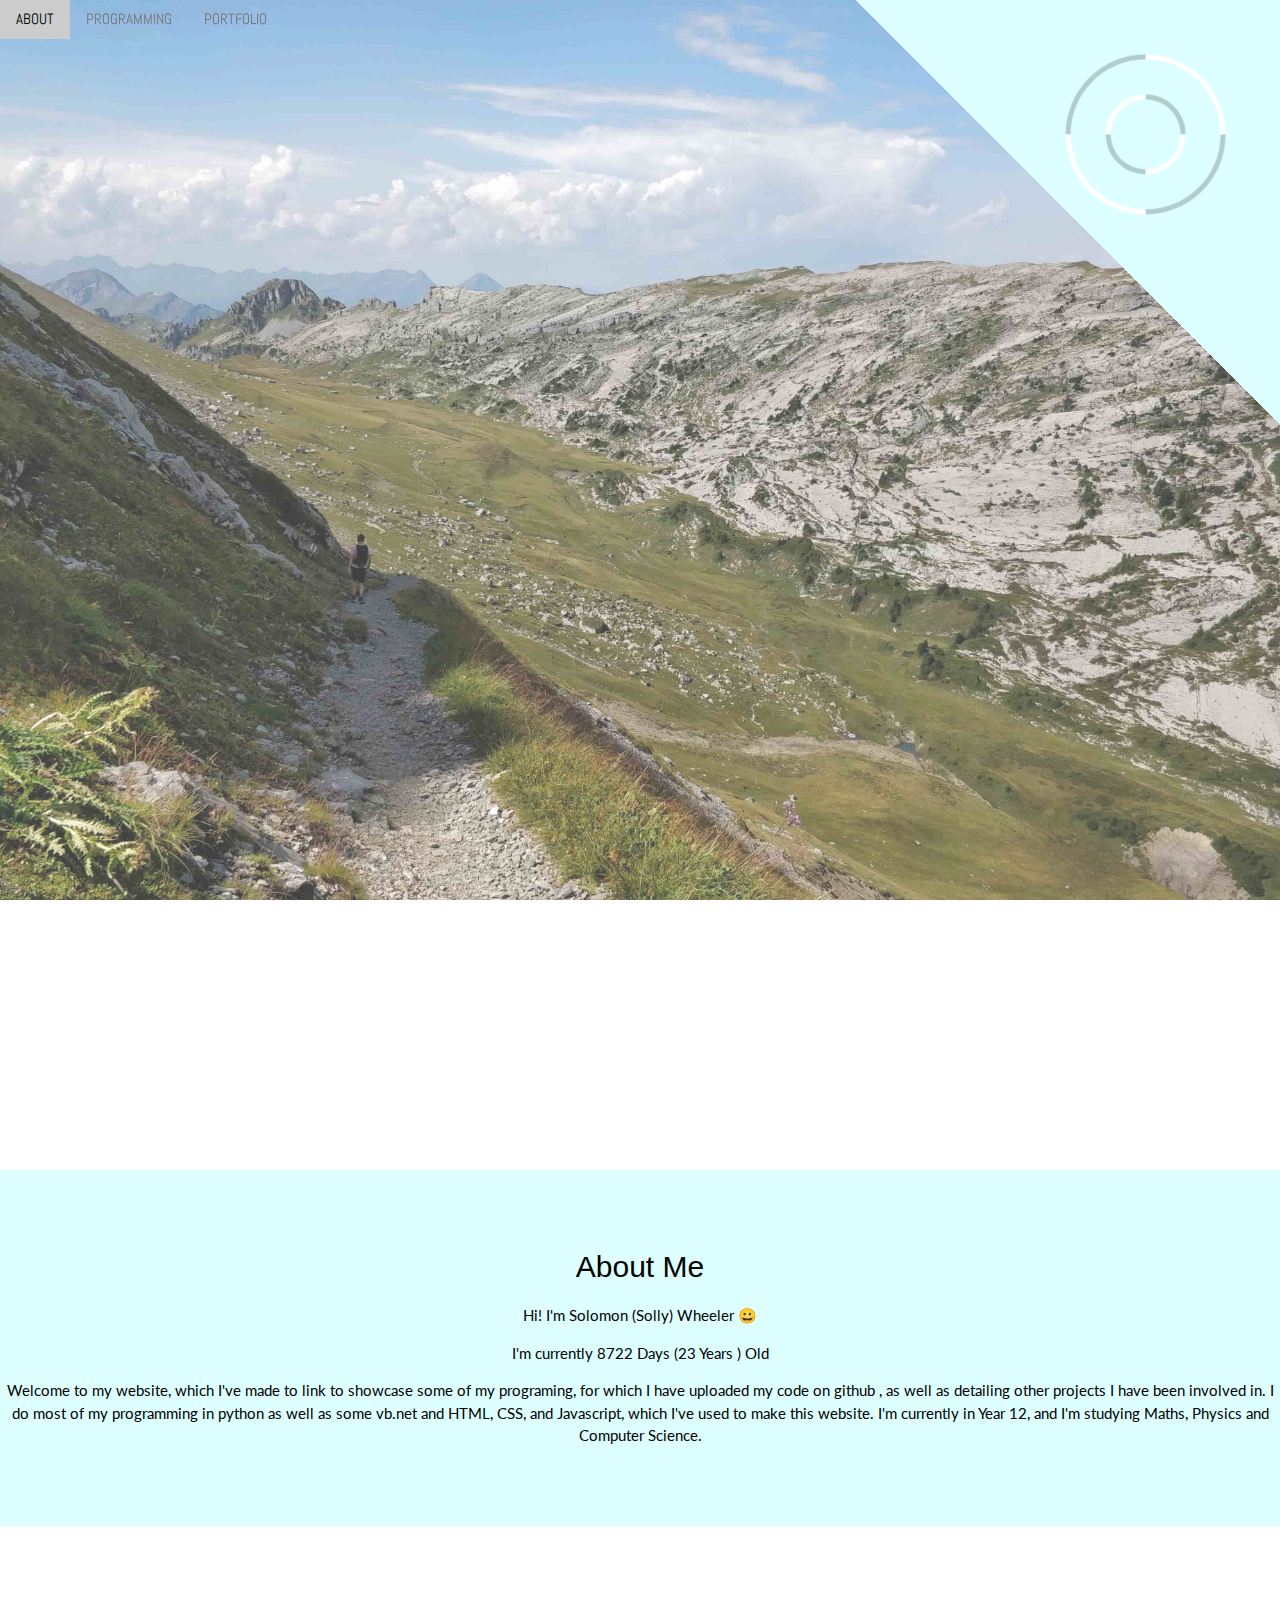
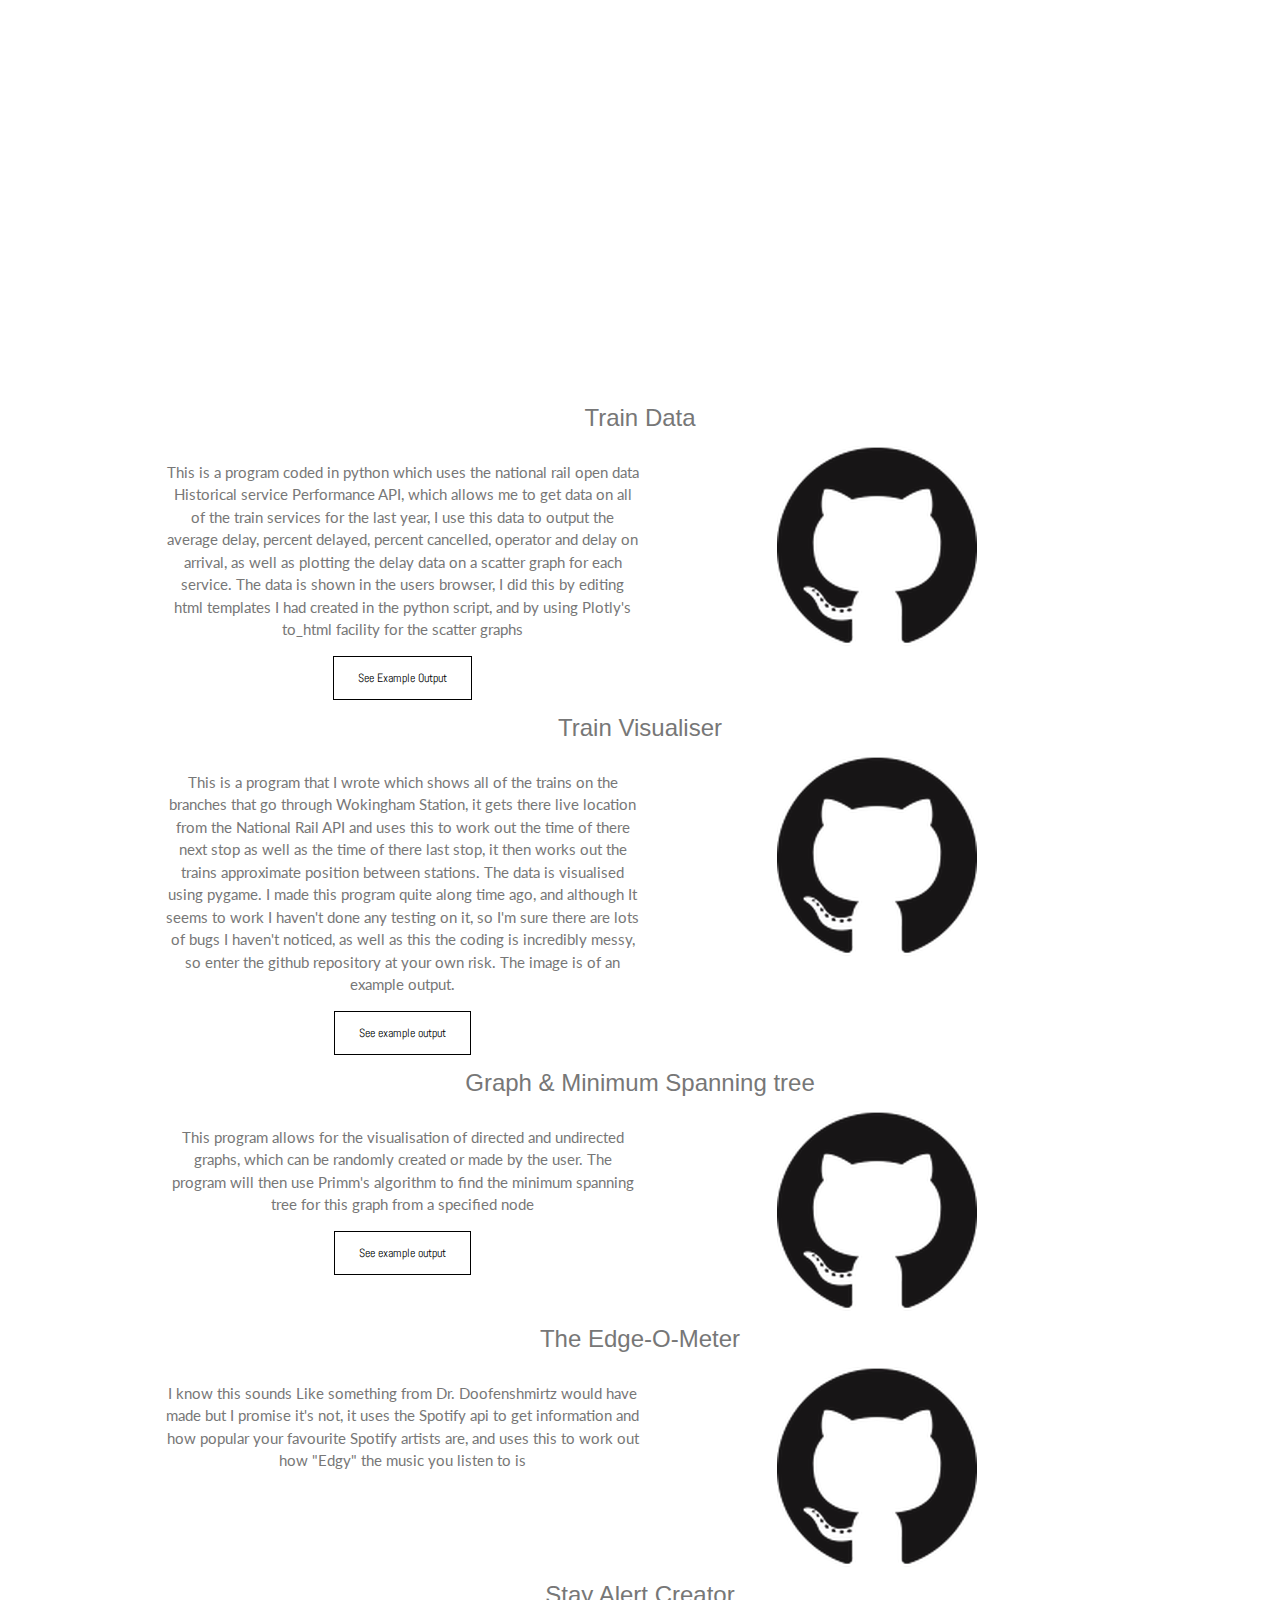
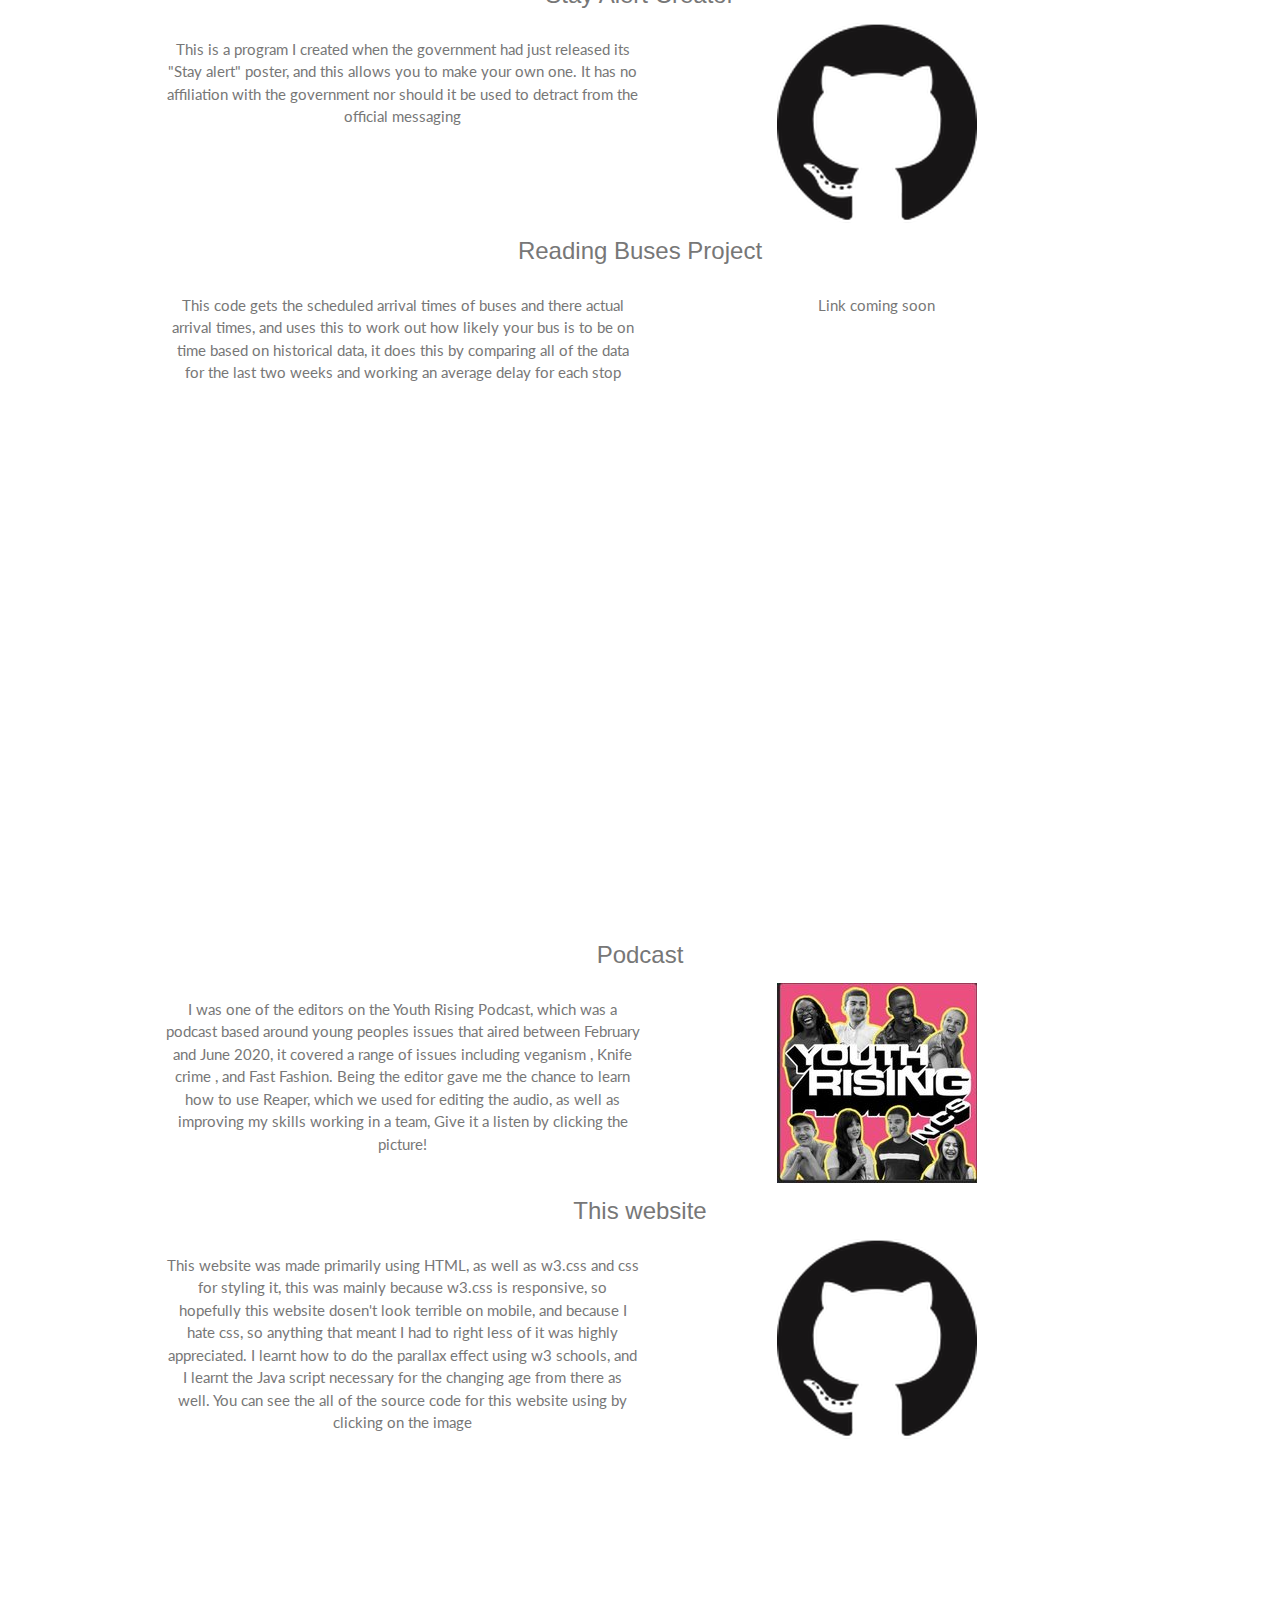
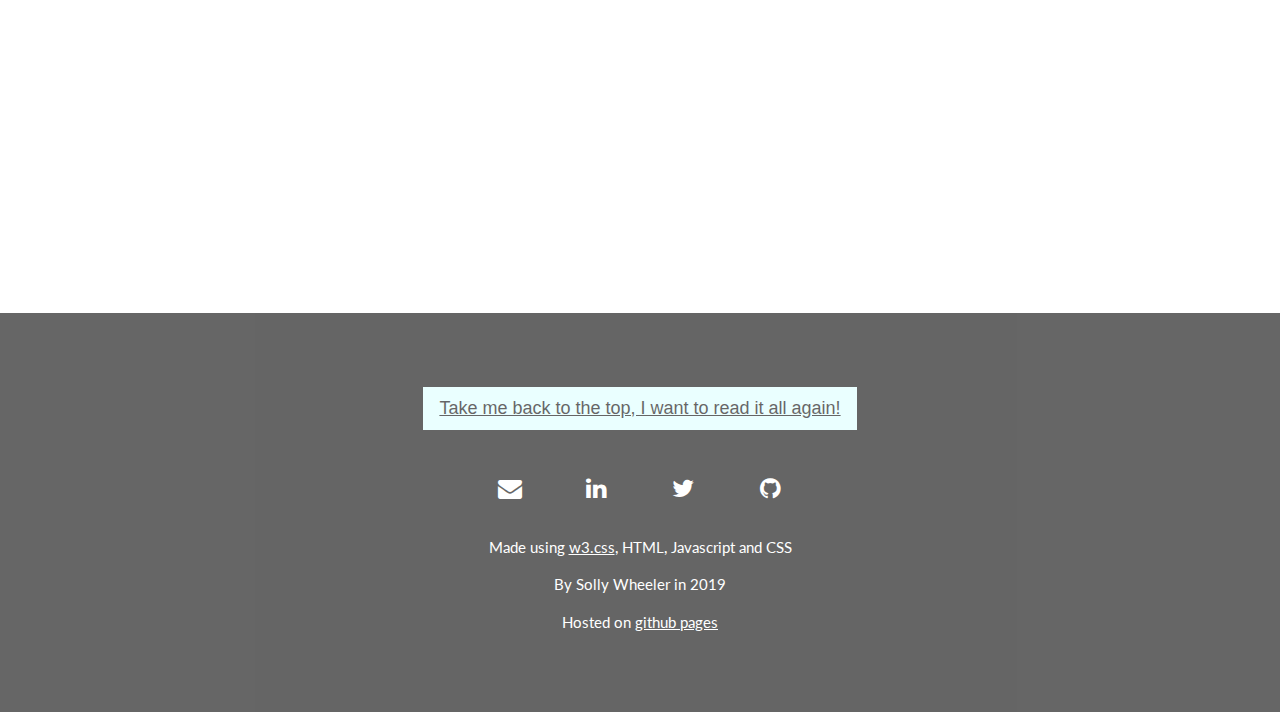
==== commit 8590d8b3: "Replaced seperate page example outputs with modals" ====
--- a/index.html
+++ b/index.html
@@ -21,7 +21,7 @@
   <div class="w3-bar" id="myNavbar">
     <a href="#about" class="w3-bar-item w3-button w3-hide-small" style = "font-family: 'Abel'" > ABOUT</a>
     <a href="#progamming" class="w3-bar-item w3-button w3-hide-small" style = "font-family: 'Abel' ">  PROGRAMMING </a>
-    <a href="#other" class="w3-bar-item w3-button w3-hide-small style = " style = " font-family: 'Abel'" > PORTFOLIO</a>
+    <a href="#other" class="w3-bar-item w3-button w3-hide-small" style = " font-family: 'Abel'" > PORTFOLIO</a>
   </div>
 </div>
 <div class="bgimg-1 w3-display-container w3-opacity-min" id="home">
@@ -29,7 +29,7 @@
     <span style = "font-family: 'Abel'" class="w3-center w3-xxxlarge w3-wide w3-animate-top w3-padding-large w3-black w3-hover-white w3-hover-text-black ">   Solly Wheeler    </span>
   </div>
   <div class="w3-display-middle w3-hide-large" style="white-space:nowrap;">
-    <span style = "font-family: 'Abel'" class="w3-center w3-xxxlarge w3-wide w3-padding-large w3-black  ">   Solly Wheeler    </span>
+    <span style = "font-family: 'Abel'" class="w3-center w3-xlarge w3-wide w3-padding-large w3-black  ">   Solly Wheeler    </span>
   </div>
  <div class="w3-row-padding  w3-display-bottommiddle w3-padding-64 w3-hide-small w3-hide-medium">
  	<div class="w3-left w3-container w3-padding-large w3-display-hover " >
@@ -85,8 +85,18 @@
   The data is visualised using pygame. I made this program quite along time ago, and although It seems to work I haven't done any testing on it,
   so I'm sure there are lots of bugs I haven't noticed, as well as this the coding is incredibly messy, so enter the github repository at your own risk.
   The image is of an example output.  </p>
-  <a href ="example_output_visual.html" style = "font-family: 'Abel'" class="w3-button w3-small w3-white w3-border w3-border-black w3-padding-large ">See Example Output</a>
-  </div>
+
+  <button onclick="document.getElementById('train_modal').style.display='block'" style = "font-family: 'Abel'" class="w3-button w3-small w3-white w3-border w3-border-black w3-padding-large "> See example output</button>
+  <div id="train_modal" class="w3-modal">
+  <div class="w3-modal-content">
+    <div class="w3-container">
+      <span onclick="document.getElementById('train_modal').style.display='none'" class="w3-button w3-display-topright">&times;</span>
+      <img src ="trains_visual.gif" alt = "A gif that shows the movement of trains"  height = "400" >    <!-- todo make this responsive-->
+    </div>
+  </div>
+  </div>
+  </div>
+
   <div class="w3-col l6 s12 w3-center"><a href ="https://github.com/solomon-wheeler/train_visualiser"> <img src ="GitHub.png"  width="200" height="200" alt ="The picture is of the github logo, and links to the repository for the train visualisation program"></img></a></div>
 </div>
 <h3 class="w3-center">Graph & Minimum Spanning tree </h3>
@@ -94,7 +104,16 @@
   <div class="w3-col l6 s12 w3-center"><p>
   This program allows for the visualisation of directed and undirected graphs, which can be randomly created or made by the user. The program will then use Primm's algorithm to find the minimum spanning tree for this graph from a specified node
   </p>
-  <a href ="example_output_graph.html" style = "font-family: 'Abel'" class="w3-button w3-small w3-white w3-border w3-border-black w3-padding-large ">See Example Output</a>
+
+  <button onclick="document.getElementById('graph_modal').style.display='block'" style = "font-family: 'Abel'" class="w3-button w3-small w3-white w3-border w3-border-black w3-padding-large "> See example output</button>
+  <div id="graph_modal" class="w3-modal">
+  <div class="w3-modal-content">
+    <div class="w3-container">
+      <span onclick="document.getElementById('graph_modal').style.display='none'" class="w3-button w3-display-topright">&times;</span>
+      <img src ="graph.gif" alt = "A gif that shows a graph and the minimum spanning tree of this graph" height = "400" >    <!-- todo make this responsive-->
+    </div>
+  </div>
+  </div>
   </div>
   <div class="w3-col l6 s12 w3-center"><a href ="https://github.com/solomon-wheeler/graph_MST"> <img src ="GitHub.png"  width="200" height="200" alt ="The picture is of the github logo, and links to the repository for the graph & MST program"></img></a></div>
 </div>
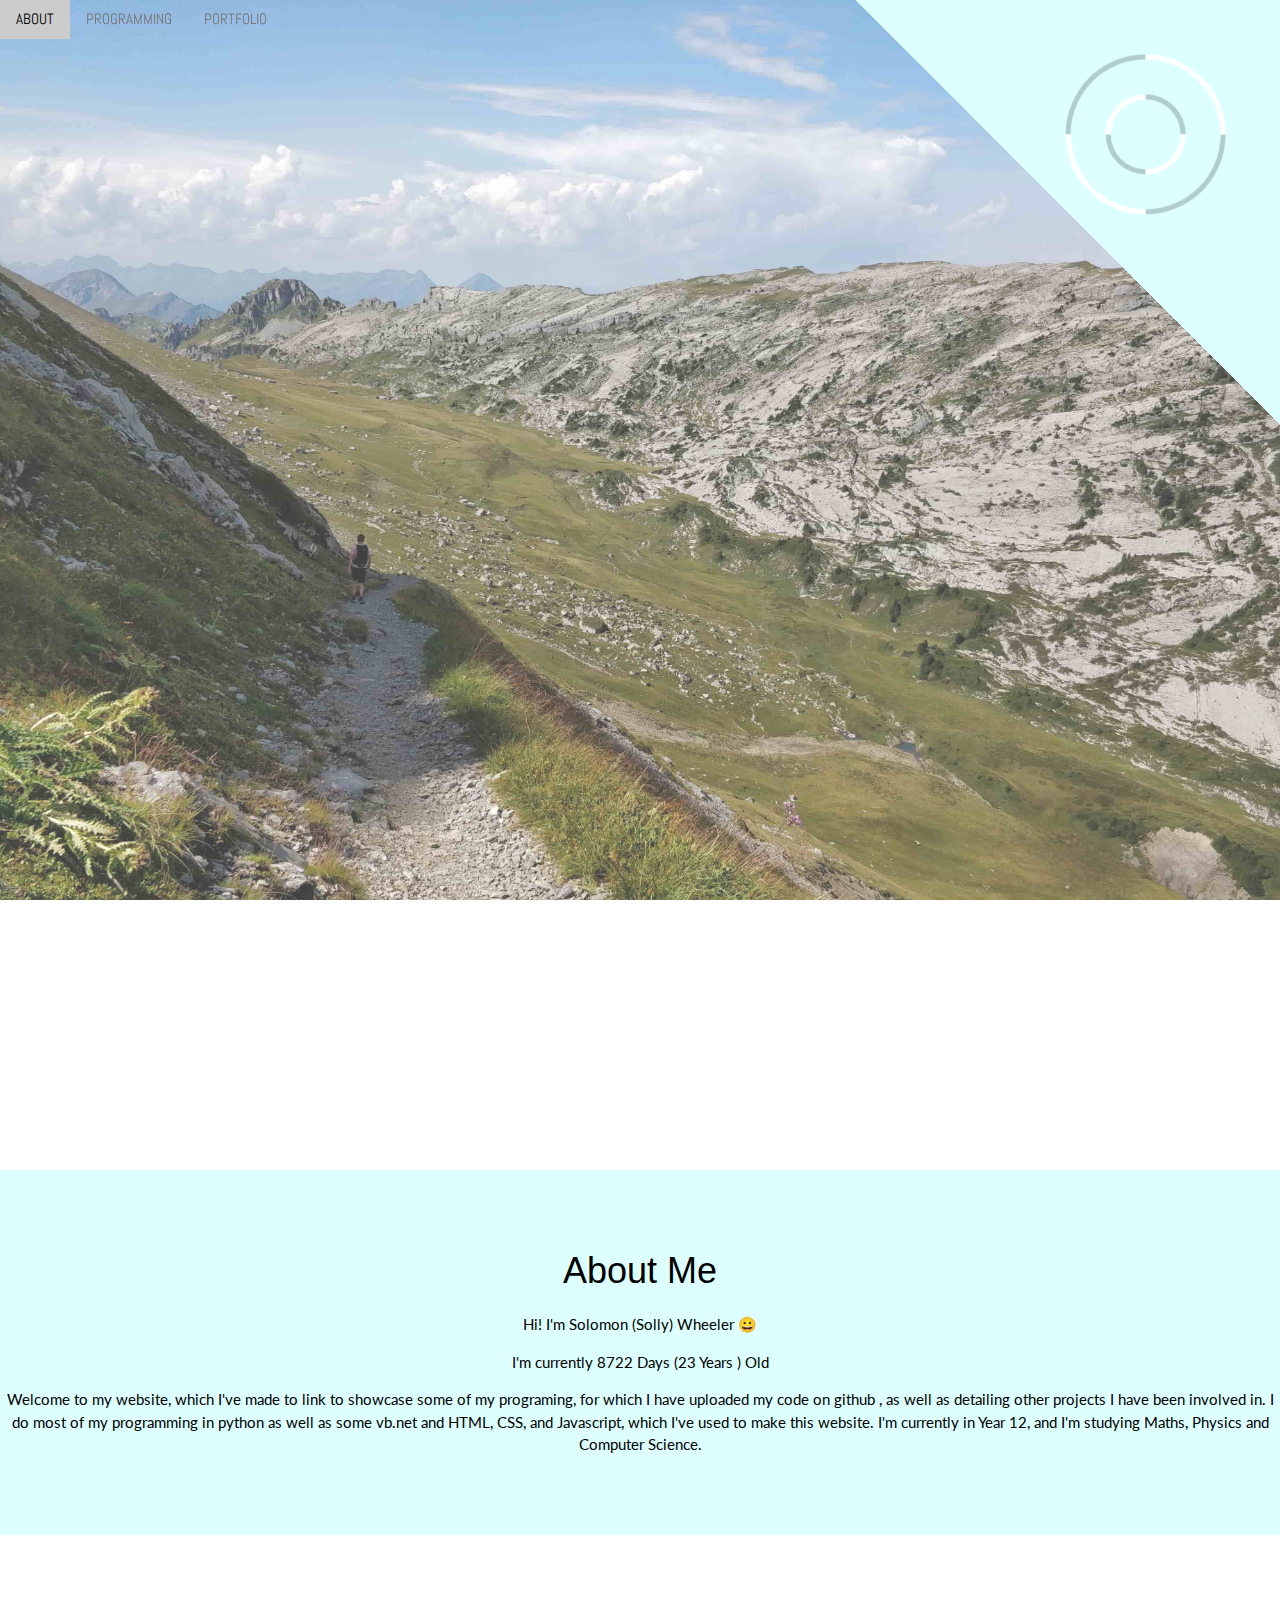
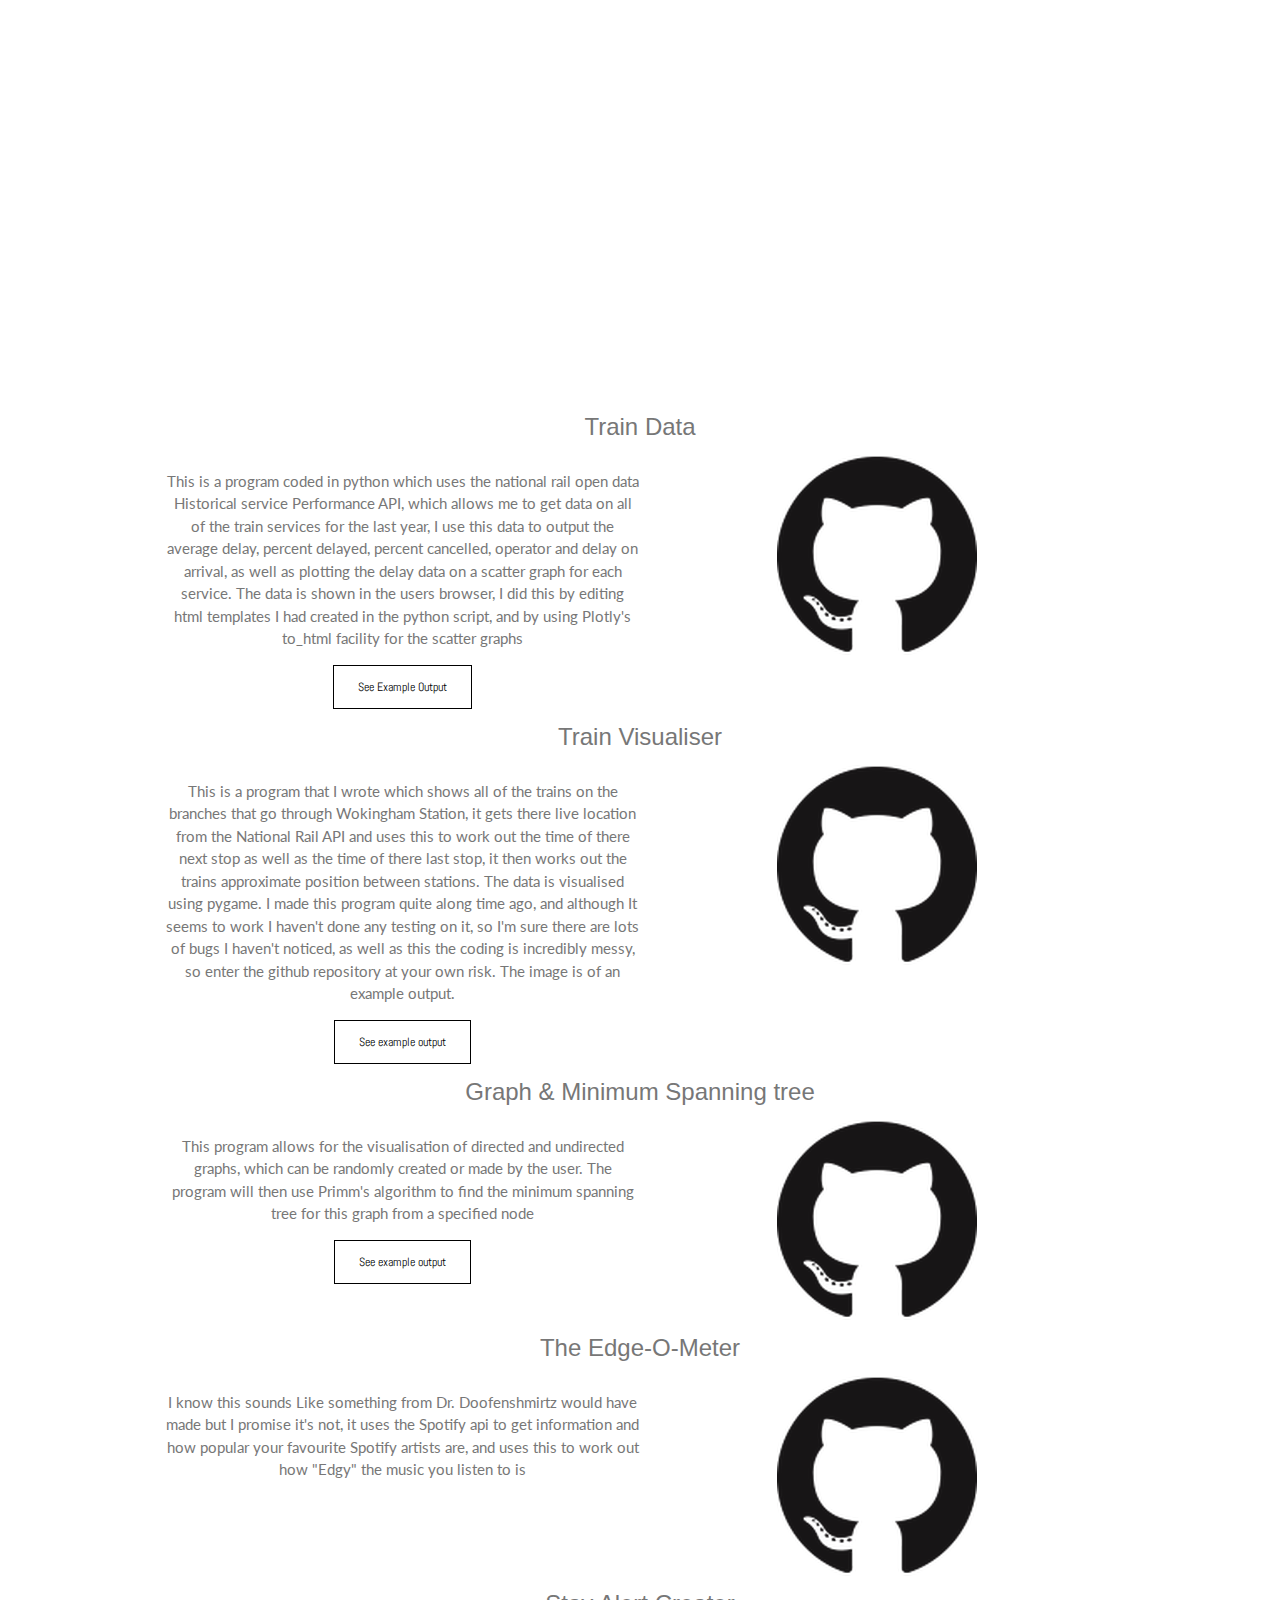
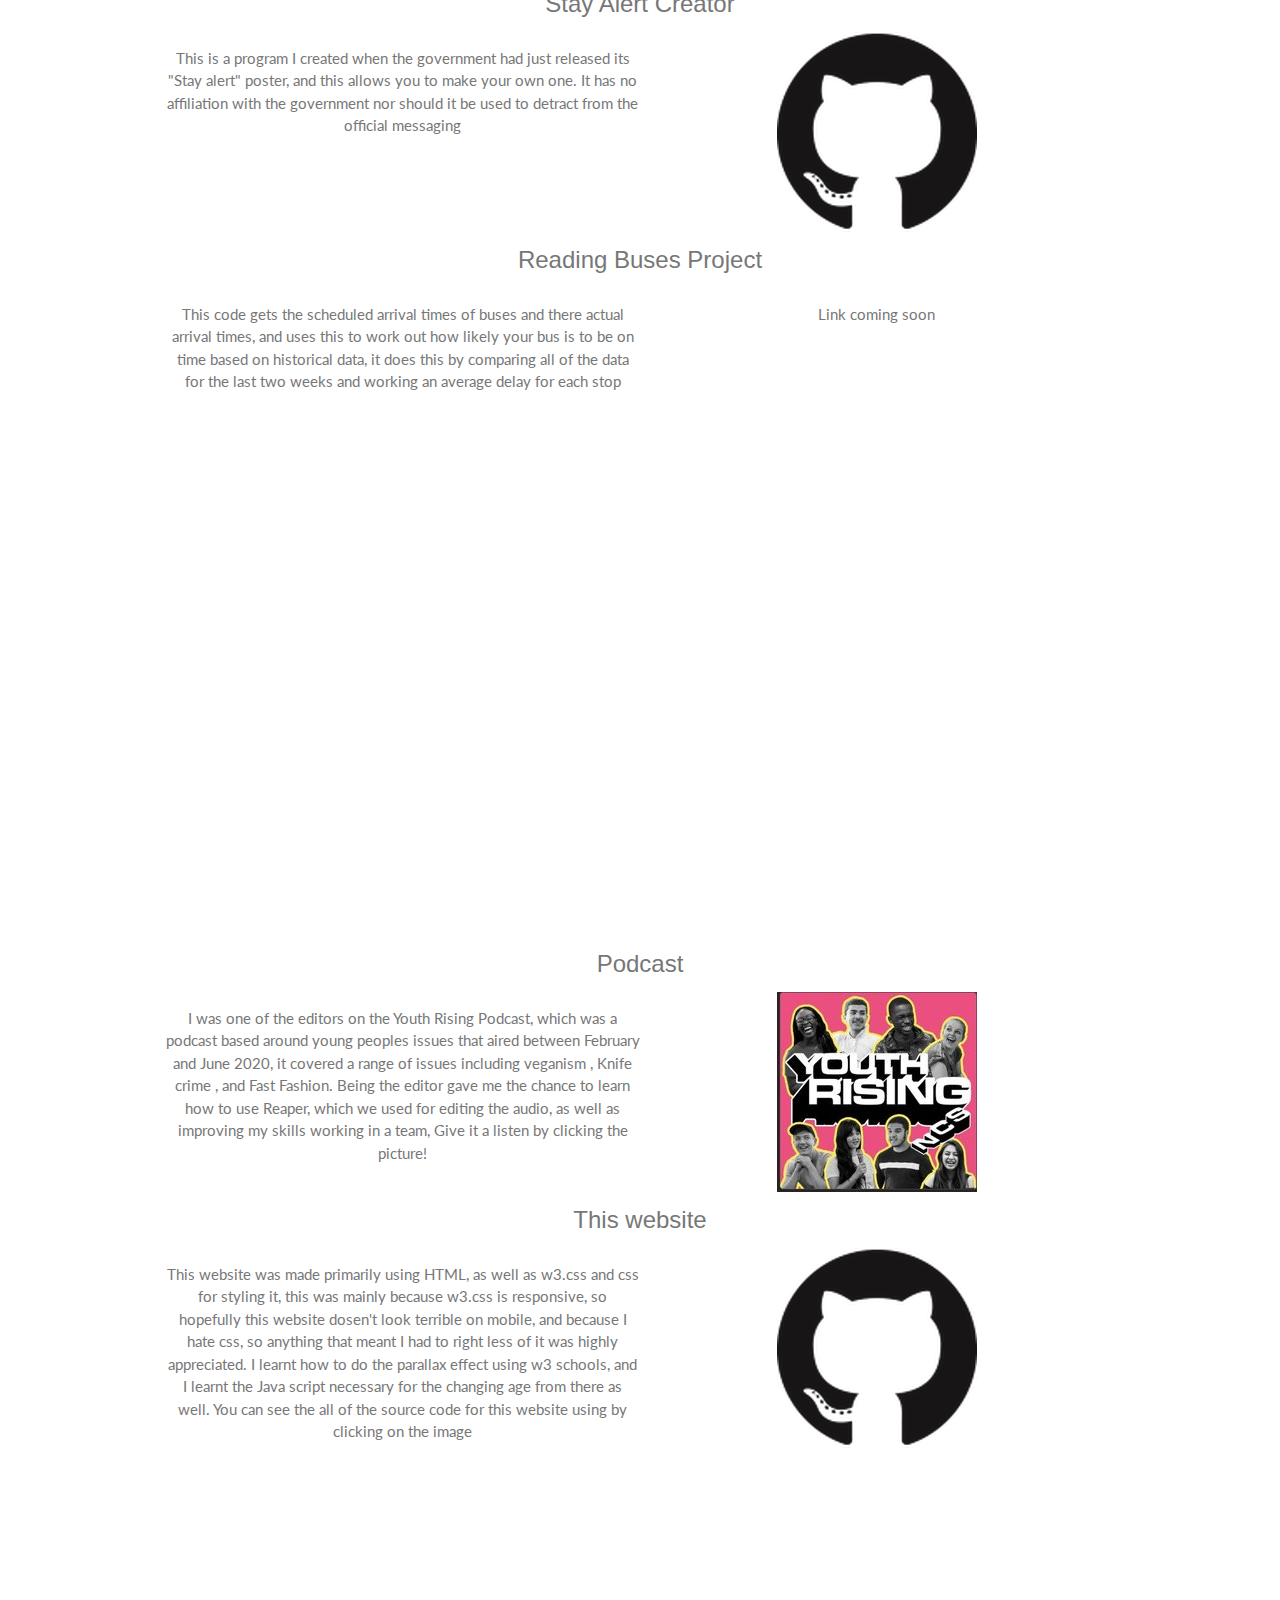
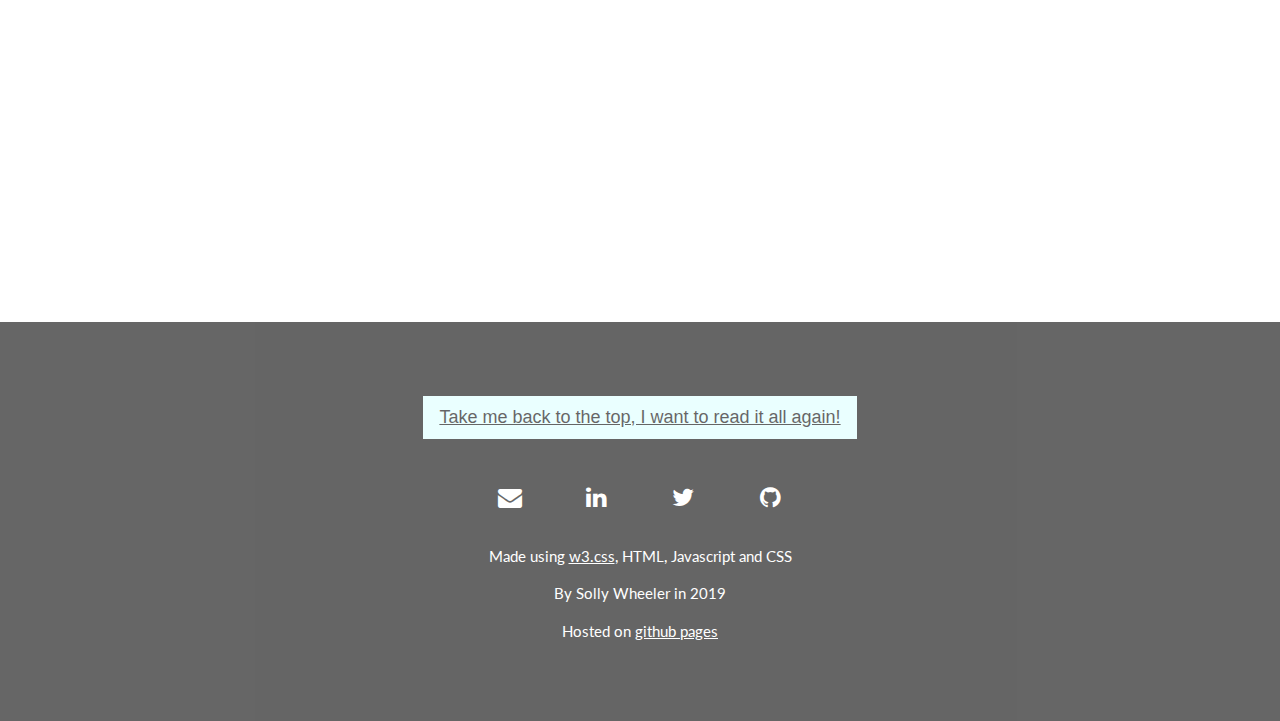
==== commit 6c369a56: "Small seo changes" ====
--- a/index.html
+++ b/index.html
@@ -1,9 +1,9 @@
 <!DOCTYPE html>
 <html lang="en">
 <head>
-<title>Solly's Website</title>
+<title>Solly Wheeler </title>
 <meta charset="UTF-8">
-<meta name="description" content = "A personal website for Solly Wheeler">
+<meta name="description" content = "A personal website for Solomon(Solly) Wheeler">
 <meta name="viewport" content="width=device-width, initial-scale=1">
 <meta name="theme-color" content = "#ddffff" >
 <meta name="google-site-verification" content="YxUSoW-7syjpbYVdsCwfb_VY-VZFKT2LtlYWrTu08nI" >
@@ -43,7 +43,7 @@
 
 <!-- THis is the first container 'about me' todo update this-->
 <div class="w3-row  w3-animate-left w3-padding-64 w3-pale-blue" style="max-width:100%" id="about">
-  <h2 class="w3-center">About Me</h2>
+  <h1 class="w3-center">About Me</h1>
   <p class =" w3-center">Hi! I'm  Solomon (Solly) Wheeler &#128512;</p>
   <p class = "w3-center" id = "demo" ></p>
   <p class =" w3-center"> Welcome to my website, which I've made to link to showcase some of my programing, for which I have uploaded my code on github , as well as detailing other projects I have been involved in.
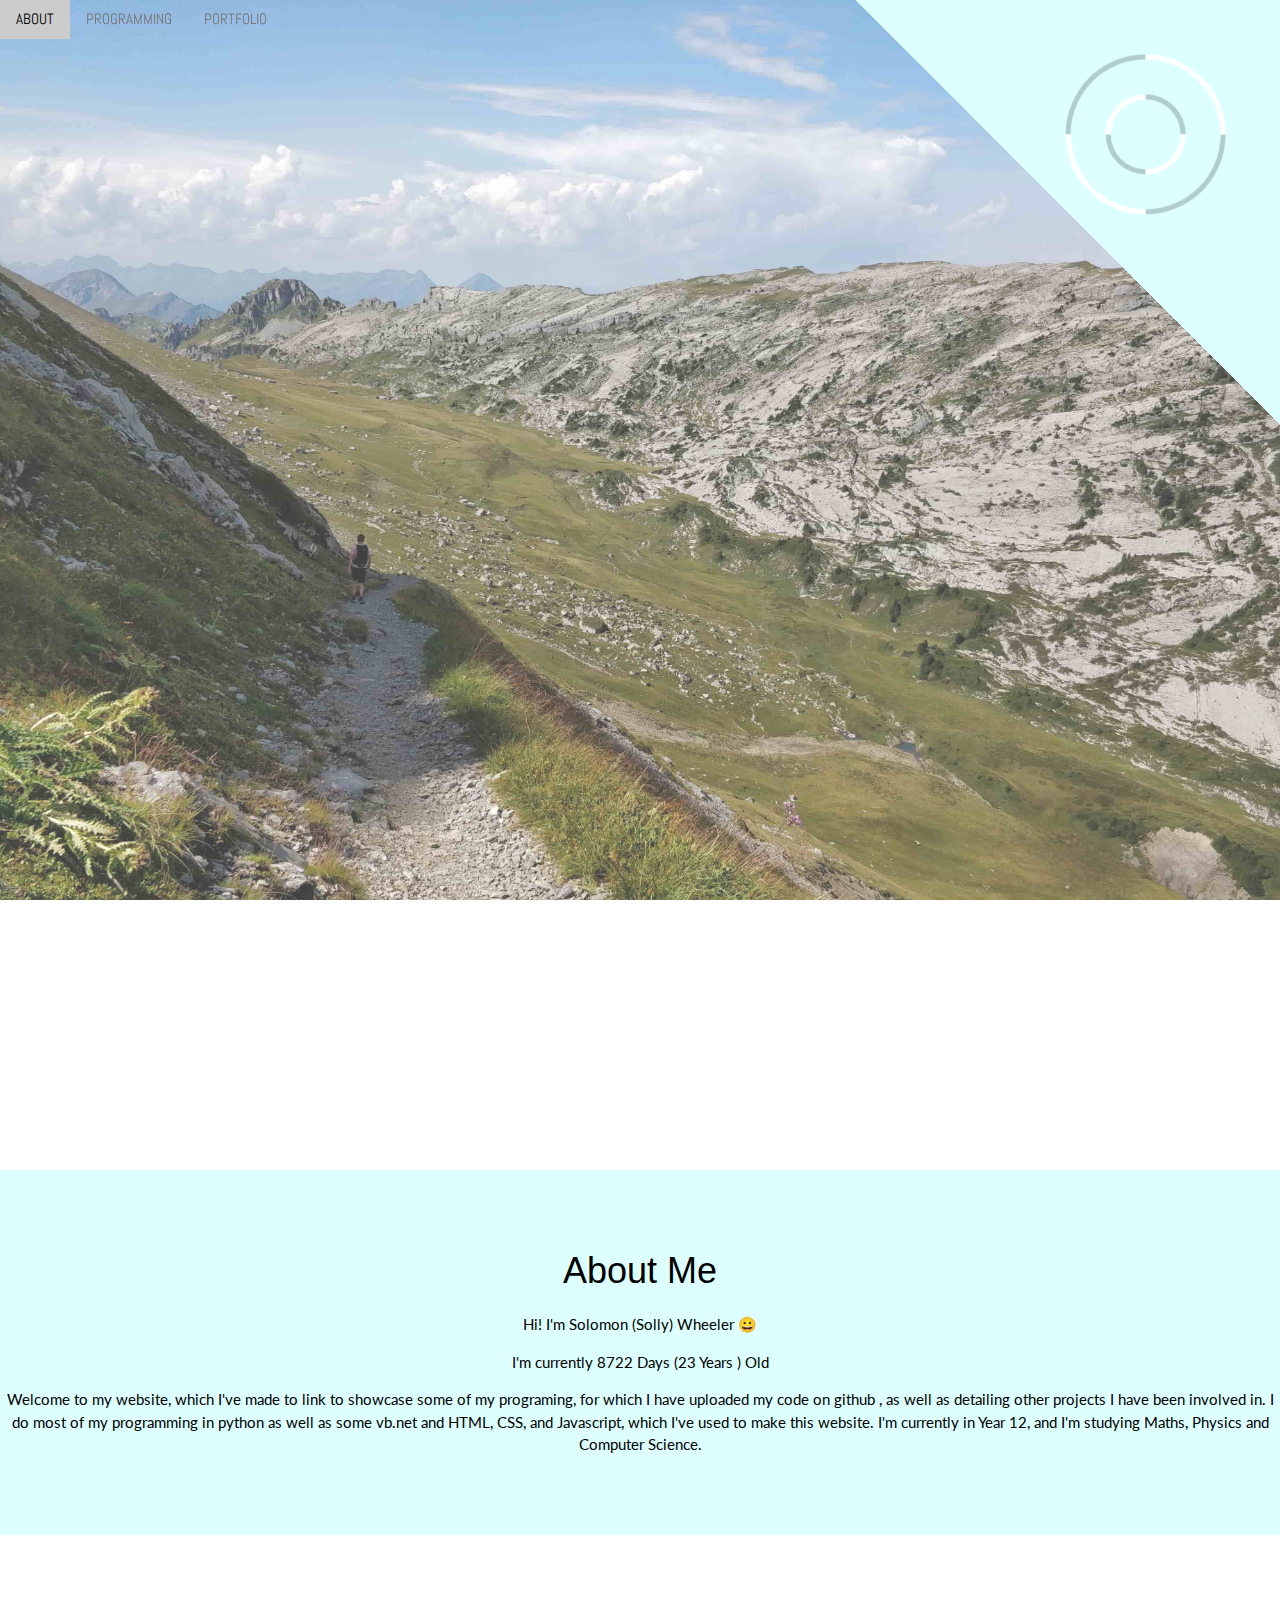
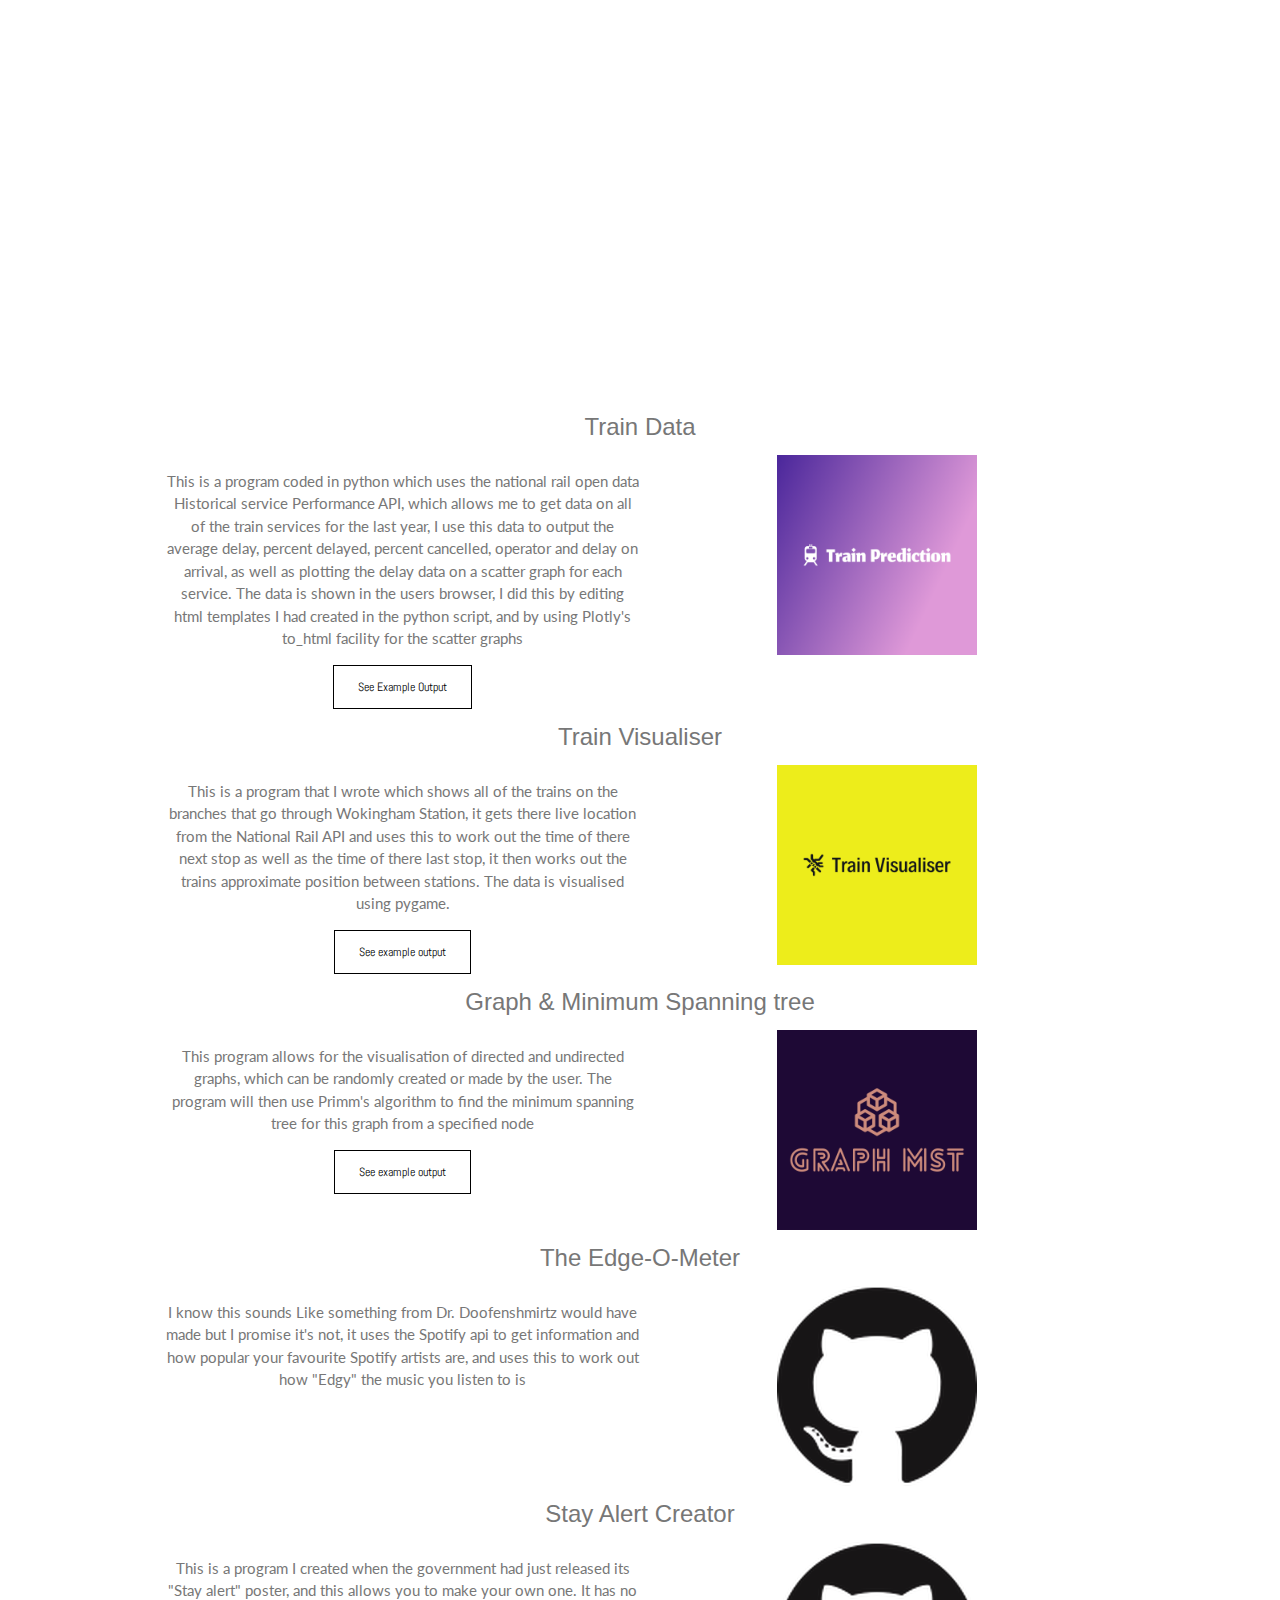
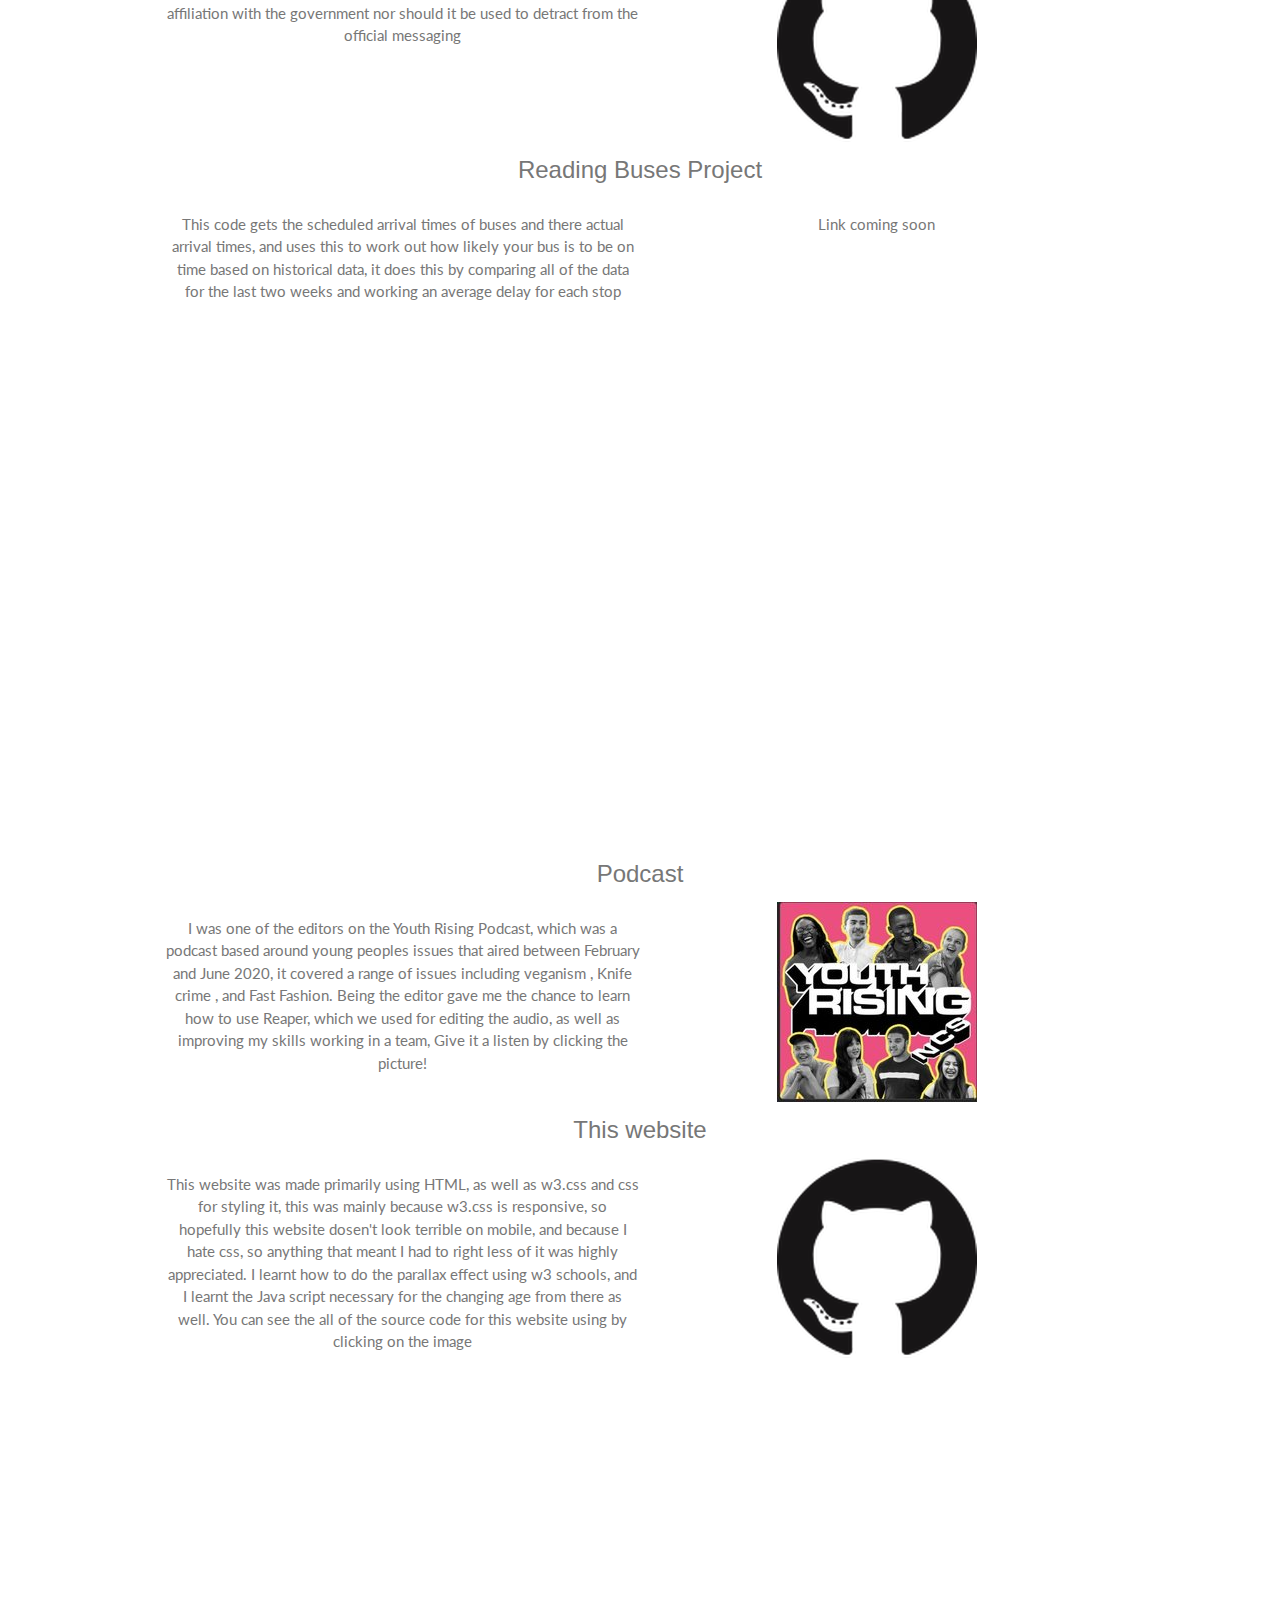
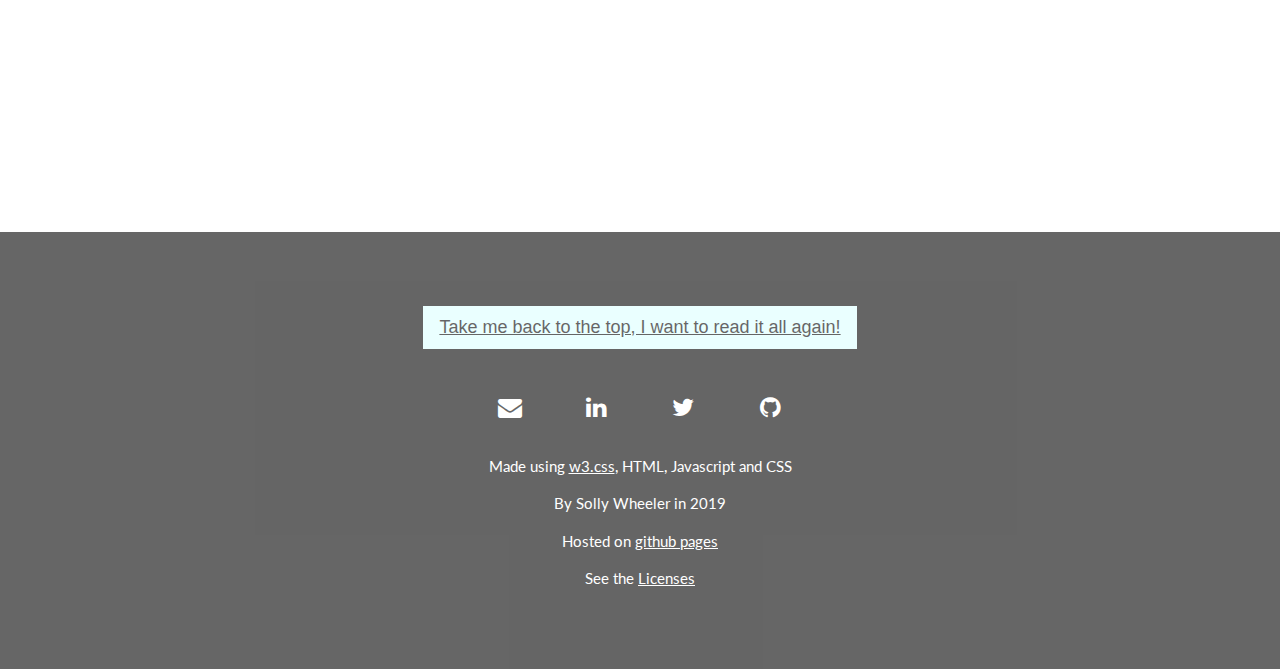
==== commit db8b1496: "Popup optimised for phones and new icons + liscenses" ====
--- a/index.html
+++ b/index.html
@@ -75,29 +75,30 @@
   as well as plotting the delay data on a scatter graph for each service. The data is shown in the users browser,
   I did this by editing html templates I had created in the python script, and by using Plotly's to_html facility for the scatter graphs </p>
   <a href ="example_output.html" style = "font-family: 'Abel'" class="w3-button w3-small w3-white w3-border w3-border-black w3-padding-large ">See Example Output</a></div>
-<div class="w3-col l6 s12 w3-center"><a href ="https://github.com/solomon-wheeler/train_delay"> <img src ="GitHub.png"  width="200" height="200" alt ="The picture is of the github logo, and links to the repository for the train delay program"></img></a></div>
+<div class="w3-col l6 s12 w3-center w3-hover-opacity"><a href ="https://github.com/solomon-wheeler/train_delay"> <img src ="train_prediction.png"  width="200" height="200" alt ="The picture is of the Train Prediction logo, and links to the repository for the train delay program"></img></a></div>
 
 </div>
 <h3 class="w3-center">Train Visualiser </h3>
 <div class="w3-row">
   <div class="w3-col l6 s12 w3-center"><p>This is a program that I wrote which shows all of the trains on the branches that go through Wokingham Station, it gets there live location from the National Rail API and uses this to work out the time of there next stop
   as well as the time of there last stop, it then works out the trains approximate position between stations.
-  The data is visualised using pygame. I made this program quite along time ago, and although It seems to work I haven't done any testing on it,
-  so I'm sure there are lots of bugs I haven't noticed, as well as this the coding is incredibly messy, so enter the github repository at your own risk.
-  The image is of an example output.  </p>
+  The data is visualised using pygame. </p>
 
   <button onclick="document.getElementById('train_modal').style.display='block'" style = "font-family: 'Abel'" class="w3-button w3-small w3-white w3-border w3-border-black w3-padding-large "> See example output</button>
   <div id="train_modal" class="w3-modal">
   <div class="w3-modal-content">
     <div class="w3-container">
-      <span onclick="document.getElementById('train_modal').style.display='none'" class="w3-button w3-display-topright">&times;</span>
-      <img src ="trains_visual.gif" alt = "A gif that shows the movement of trains"  height = "400" >    <!-- todo make this responsive-->
+      <span onclick="document.getElementById('train_modal').style.display='none'" class="w3-button w3-display-topright w3-xlarge">&times;</span>
+      <video width = "80%" controls autoplay >
+        <source src = "trains_visual.mp4" type="video/mp4">
+        This video hasn't loaded, this is a video showing the train visualiser program in operation
+      </video>
     </div>
   </div>
   </div>
   </div>
 
-  <div class="w3-col l6 s12 w3-center"><a href ="https://github.com/solomon-wheeler/train_visualiser"> <img src ="GitHub.png"  width="200" height="200" alt ="The picture is of the github logo, and links to the repository for the train visualisation program"></img></a></div>
+  <div class="w3-col l6 s12 w3-center w3-hover-opacity"><a href ="https://github.com/solomon-wheeler/train_visualiser"> <img src ="train_vis.png"  width="200" height="200" alt ="The picture is of the Train Visualiser logo, and links to the repository for the train visualisation program"></img></a></div>
 </div>
 <h3 class="w3-center">Graph & Minimum Spanning tree </h3>
 <div class="w3-row">
@@ -109,13 +110,16 @@
   <div id="graph_modal" class="w3-modal">
   <div class="w3-modal-content">
     <div class="w3-container">
-      <span onclick="document.getElementById('graph_modal').style.display='none'" class="w3-button w3-display-topright">&times;</span>
-      <img src ="graph.gif" alt = "A gif that shows a graph and the minimum spanning tree of this graph" height = "400" >    <!-- todo make this responsive-->
+      <span onclick="document.getElementById('graph_modal').style.display='none'" class="w3-button w3-display-topright w3-xlarge">&times;</span>
+      <video width = "80%" controls autoplay >
+        <source src = "graph.mp4" type="video/mp4">
+        This video hasn't loaded, this is a video showing the graph MST program in operation
+      </video>
     </div>
   </div>
   </div>
   </div>
-  <div class="w3-col l6 s12 w3-center"><a href ="https://github.com/solomon-wheeler/graph_MST"> <img src ="GitHub.png"  width="200" height="200" alt ="The picture is of the github logo, and links to the repository for the graph & MST program"></img></a></div>
+  <div class="w3-col l6 s12 w3-center  w3-hover-opacity"><a href ="https://github.com/solomon-wheeler/graph_MST"> <img src ="graph.png"  width="200" height="200" alt ="The picture is of the graph logo, and links to the repository for the graph & MST program"></img></a></div>
 </div>
 
   <h3 class="w3-center">The Edge-O-Meter </h3>
@@ -192,7 +196,8 @@
   </div>
   <p>Made using <a rel="noopener" href="https://www.w3schools.com/w3css/default.asp" title="W3.CSS" target="_blank" class="w3-hover-text-green">w3.css</a>, HTML, Javascript and CSS</p>
   <p>By Solly Wheeler in 2019</p>
-  <p>Hosted on <a rel="noopener" href ="https://pages.github.com/" title = "github pages" class="w3-hover-text-pink"> github pages</a> </p>
+  <p>Hosted on <a rel="noopener" href ="https://pages.github.com/" title = "Github Pages" class="w3-hover-text-pink"> github pages</a> </p>
+   <p>See the <a class ="w3-hover-text-brown" href="Licenses.html"> Licenses</a></p>
 </footer>
 <script src ="scripts.js"></script>
 
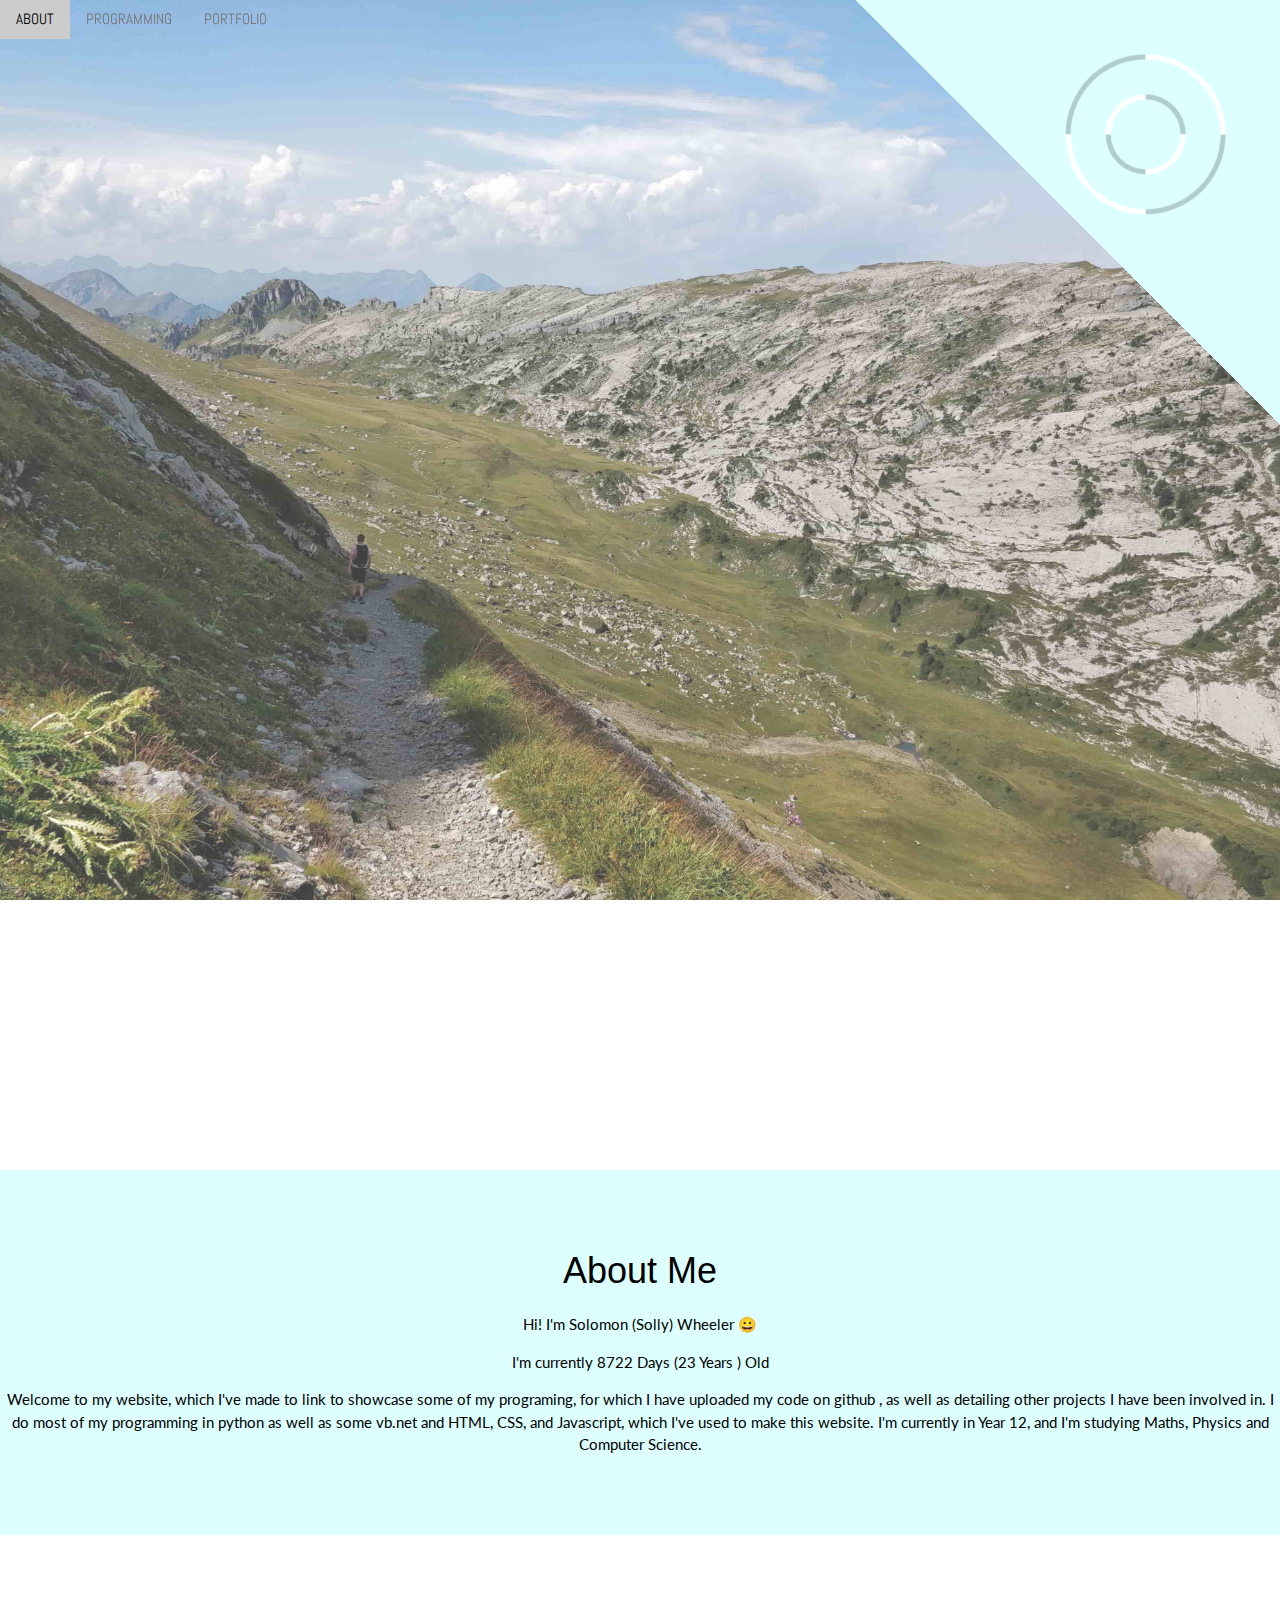
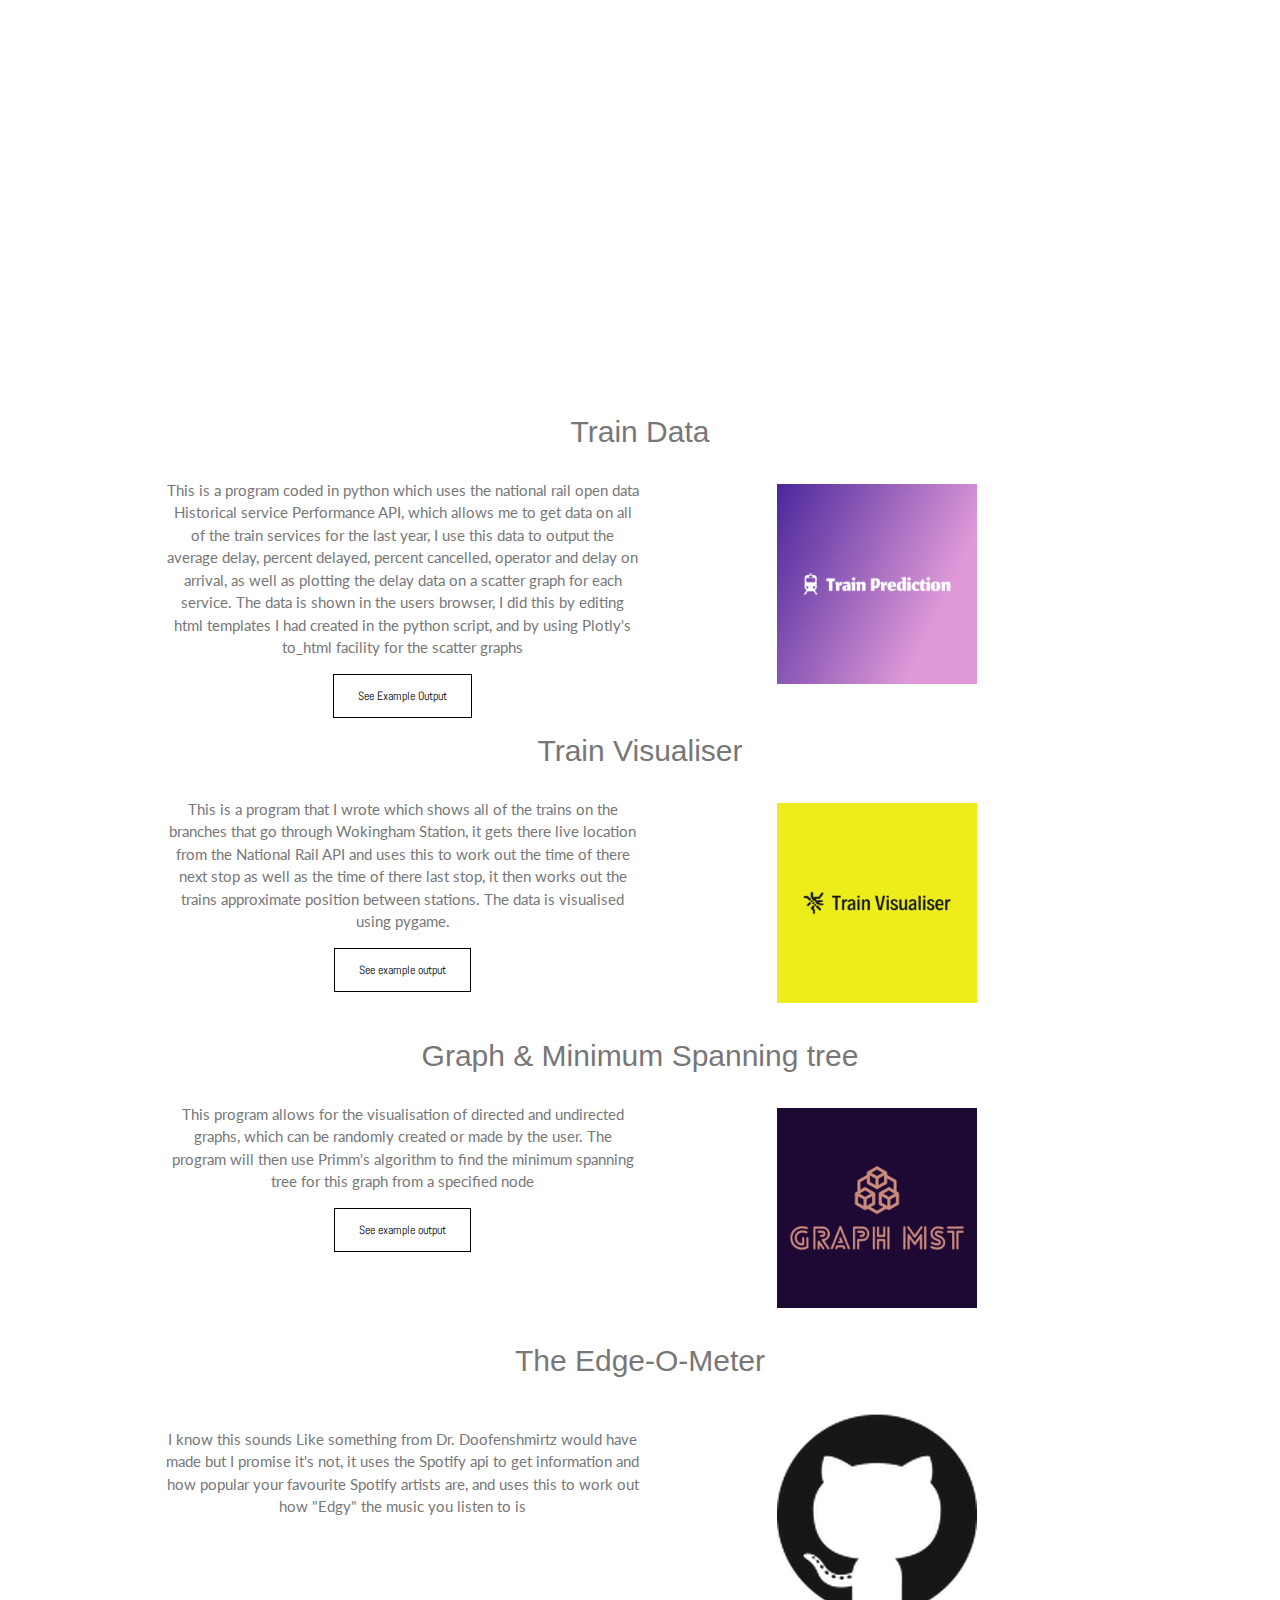
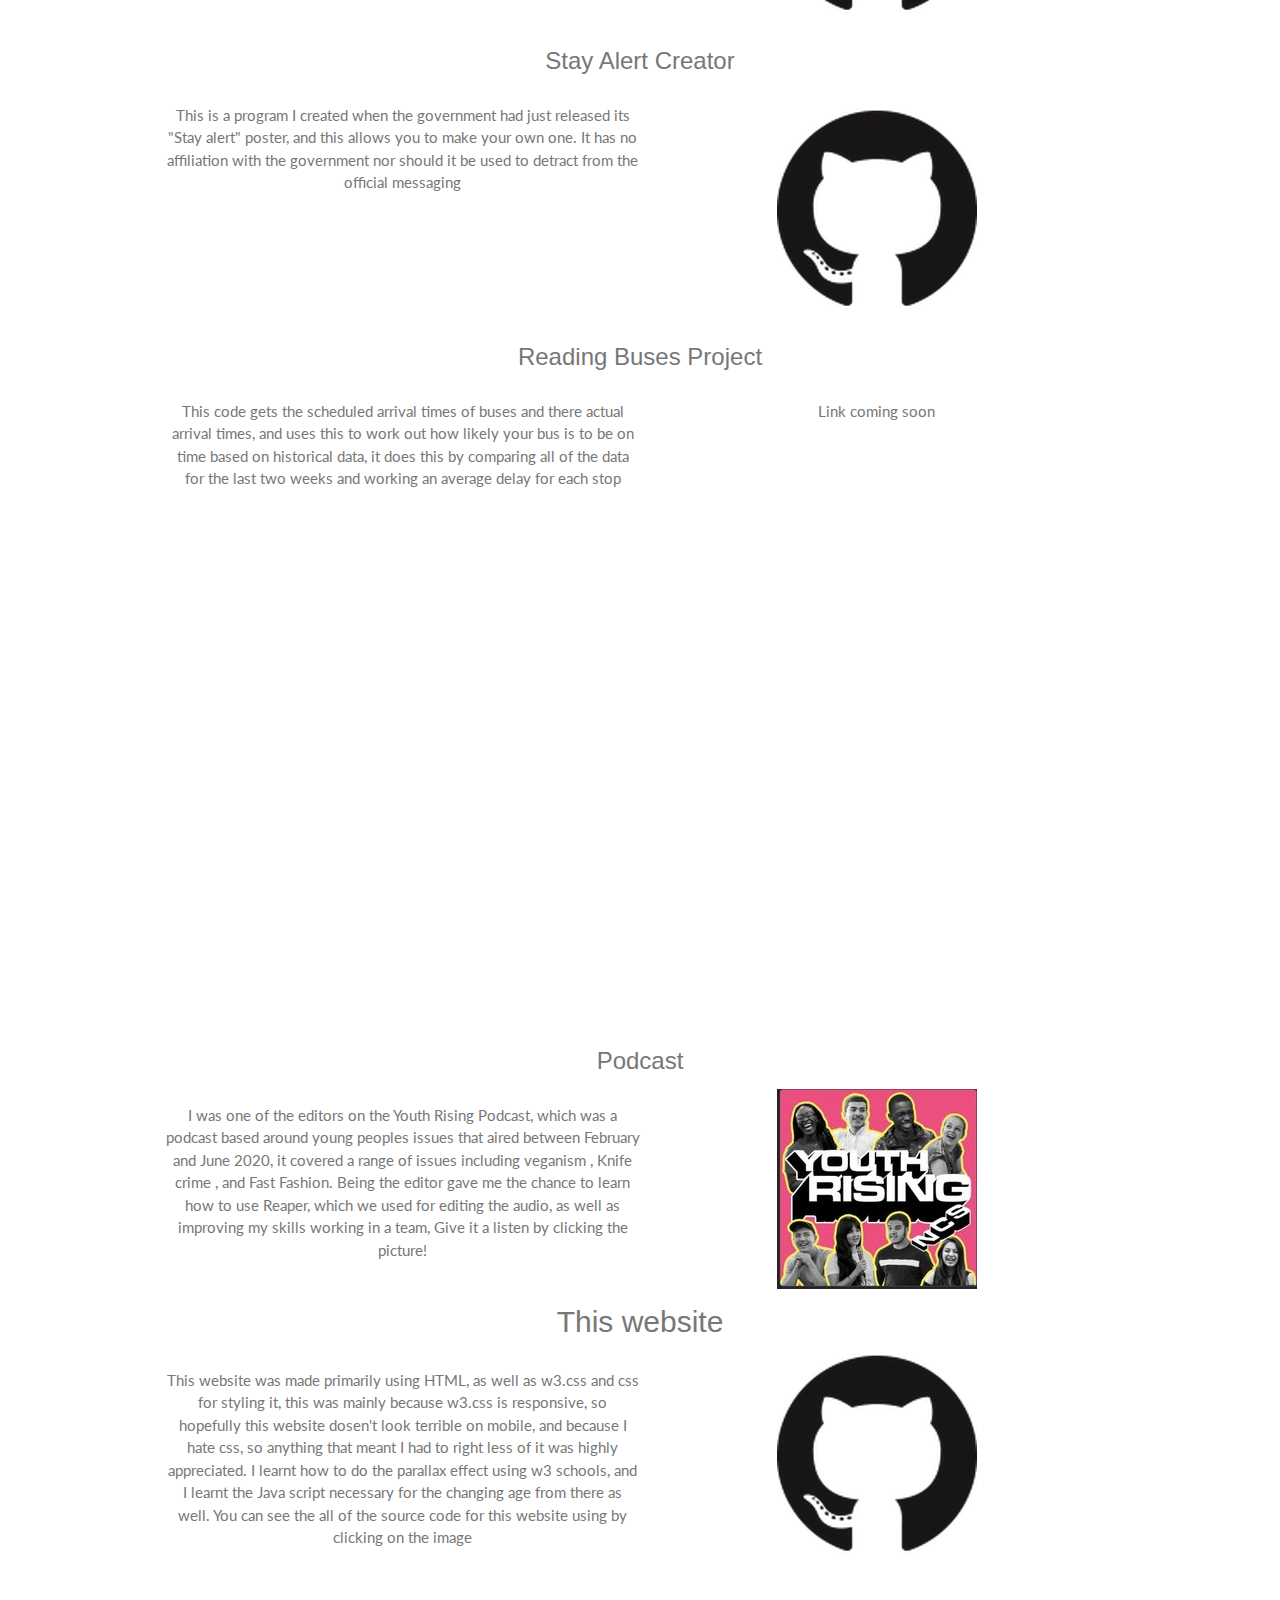
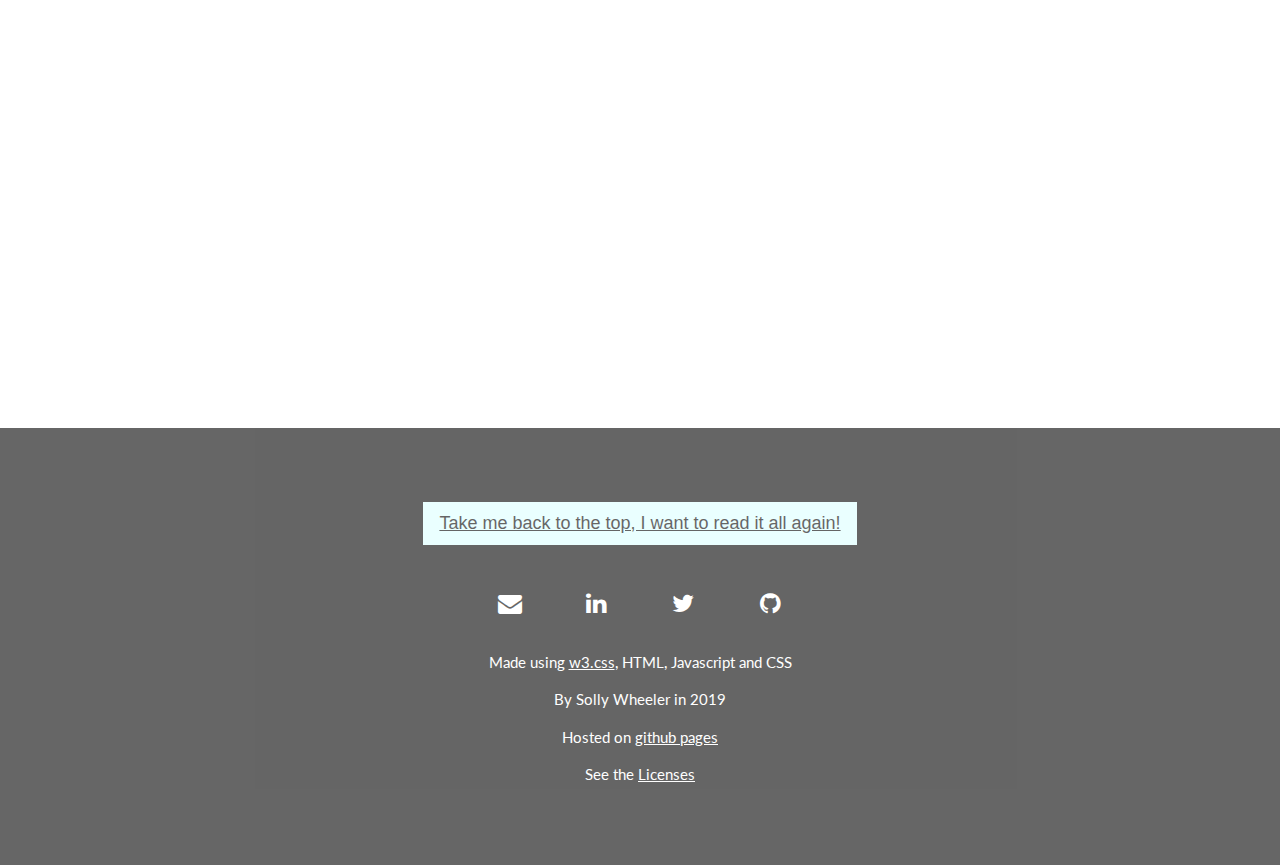
==== commit e021330e: "Updates to images to add animation and improve aesthetics on mobile" ====
--- a/index.html
+++ b/index.html
@@ -66,7 +66,7 @@
 
 <!-- Second text section Programing -->
 <div class="w3-content w3-container w3-padding-64 w3-animate-left" id="progamming">
-<h3 class ="w3-center"> Train Data</h3>
+<h2 class ="w3-center"> Train Data</h2>
 <div class="w3-row">
 
 <div class="w3-col l6 s12 w3-center"><p> This is a program coded in python which uses the national rail open data Historical service Performance API,
@@ -75,10 +75,10 @@
   as well as plotting the delay data on a scatter graph for each service. The data is shown in the users browser,
   I did this by editing html templates I had created in the python script, and by using Plotly's to_html facility for the scatter graphs </p>
   <a href ="example_output.html" style = "font-family: 'Abel'" class="w3-button w3-small w3-white w3-border w3-border-black w3-padding-large ">See Example Output</a></div>
-<div class="w3-col l6 s12 w3-center w3-hover-opacity"><a href ="https://github.com/solomon-wheeler/train_delay"> <img src ="train_prediction.png"  width="200" height="200" alt ="The picture is of the Train Prediction logo, and links to the repository for the train delay program"></img></a></div>
-
-</div>
-<h3 class="w3-center">Train Visualiser </h3>
+<div class="w3-col l6 s12 w3-center w3-hover-opacity projecticon"><a href ="https://github.com/solomon-wheeler/train_delay"> <img src ="train_prediction.png"  width="200" height="200" alt ="The picture is of the Train Prediction logo, and links to the repository for the train delay program"></img></a></div>
+
+</div>
+<h2 class="w3-center">Train Visualiser </h2>
 <div class="w3-row">
   <div class="w3-col l6 s12 w3-center"><p>This is a program that I wrote which shows all of the trains on the branches that go through Wokingham Station, it gets there live location from the National Rail API and uses this to work out the time of there next stop
   as well as the time of there last stop, it then works out the trains approximate position between stations.
@@ -98,9 +98,9 @@
   </div>
   </div>
 
-  <div class="w3-col l6 s12 w3-center w3-hover-opacity"><a href ="https://github.com/solomon-wheeler/train_visualiser"> <img src ="train_vis.png"  width="200" height="200" alt ="The picture is of the Train Visualiser logo, and links to the repository for the train visualisation program"></img></a></div>
-</div>
-<h3 class="w3-center">Graph & Minimum Spanning tree </h3>
+  <div class="w3-col l6 s12 w3-center w3-hover-opacity projecticon "><a href ="https://github.com/solomon-wheeler/train_visualiser"> <img src ="train_vis.png"  width="200" height="200" alt ="The picture is of the Train Visualiser logo, and links to the repository for the train visualisation program"></img></a></div>
+</div>
+<h2 class="w3-center">Graph & Minimum Spanning tree </h2>
 <div class="w3-row">
   <div class="w3-col l6 s12 w3-center"><p>
   This program allows for the visualisation of directed and undirected graphs, which can be randomly created or made by the user. The program will then use Primm's algorithm to find the minimum spanning tree for this graph from a specified node
@@ -119,16 +119,16 @@
   </div>
   </div>
   </div>
-  <div class="w3-col l6 s12 w3-center  w3-hover-opacity"><a href ="https://github.com/solomon-wheeler/graph_MST"> <img src ="graph.png"  width="200" height="200" alt ="The picture is of the graph logo, and links to the repository for the graph & MST program"></img></a></div>
-</div>
-
-  <h3 class="w3-center">The Edge-O-Meter </h3>
-<div class="w3-row">
-  <div class="w3-col l6 s12 w3-center"><p>
+  <div class="w3-col l6 s12 w3-center  w3-hover-opacity projecticon "><a href ="https://github.com/solomon-wheeler/graph_MST"> <img src ="graph.png"  width="200" height="200" alt ="The picture is of the graph logo, and links to the repository for the graph & MST program"></img></a></div>
+</div>
+
+  <h2 class="w3-center">The Edge-O-Meter </h2>
+<div class="w3-row">
+  <div class="w3-col l6 s12 w3-center w3-hover-opacity projecticon "><p>
     I know this sounds Like something from Dr. Doofenshmirtz would  have made but I promise it's not, it uses the Spotify api to get information and how popular your favourite Spotify artists are, and uses this to work out how "Edgy" the music you listen to is
   </p>
   </div>
-  <div class="w3-col l6 s12 w3-center"><a href ="https://github.com/solomon-wheeler/spotify_edginess"> <img src ="GitHub.png"  width="200" height="200" alt ="The picture is of the github logo, and links to the repository for the spotfiy edge-o-meter program"></img></a></div>
+  <div class="w3-col l6 s12 w3-center w3-hover-opacity projecticon"><a href ="https://github.com/solomon-wheeler/spotify_edginess"> <img src ="GitHub.png"  width="200" height="200" alt ="The picture is of the github logo, and links to the repository for the spotfiy edge-o-meter program"></img></a></div>
 </div>
   <h3 class="w3-center">Stay Alert Creator </h3>
 <div class="w3-row">
@@ -137,7 +137,7 @@
    <!--   <a href ="#" style = "font-family: 'Abel'" class="w3-button w3-small w3-white w3-border w3-border-black w3-padding-large ">See Example Output</a> -->
 
   </div>
-  <div class="w3-col l6 s12 w3-center"><a href ="https://github.com/solomon-wheeler/stay_alert"> <img src ="GitHub.png"  width="200" height="200" alt ="The picture is of the github logo, and links to the repository for the Stay alert program"></img></a></div>
+  <div class="w3-col l6 s12 w3-center w3-hover-opacity projecticon "><a href ="https://github.com/solomon-wheeler/stay_alert"> <img src ="GitHub.png"  width="200" height="200" alt ="The picture is of the github logo, and links to the repository for the Stay alert program"></img></a></div>
 </div>
 <h3 class="w3-center">Reading Buses Project</h3>
 <div class="w3-row">
@@ -165,7 +165,7 @@
      which we used for editing the audio, as well as improving my skills working in a team,  Give it a listen by clicking the picture! </p></div>
     <div class="w3-col l6 s12 w3-center"><a href ="https://pod.link/1496801209"> <img src ="podcast.jpg"  width="200" height="200" alt ="The picture is for the youth rising podcast, and will link to this "></img></a></div>
   </div>
-  <h3 class ="w3-center"> This website</h3>
+  <h2 class ="w3-center"> This website</h2>
   <div class="w3-row">
 
   <div class="w3-col l6 s12 w3-center"><p> This website was made primarily using HTML, as well as w3.css and css for styling it, this was mainly because w3.css is responsive,
--- a/style.css
+++ b/style.css
@@ -1 +1,143 @@
-@import url(https://fonts.googleapis.com/css?family=Abel);@import url(https://fonts.googleapis.com/css?family=Lato);.fa{padding:15px;font-size:30px;width:70px;text-align:centre;text-decoration:none;margin:5px 5px}.fa:hover{opacity:.7;background: #ddffff}.w3-wide{letter-spacing:10px}.w3-hover-opacity{cursor:pointer}body,html{height:100%;color:#777;line-height:1.8}.bgimg-1,.bgimg-2,.bgimg-3,.bgimg-4{background-attachment:fixed;background-position:center;background-repeat:no-repeat;background-size:cover}.bgimg-1{background-image:url(parallax4.jpg);min-height:130%}.bgimg-2{background-image:url(parallax3.jpg);min-height:400px}.bgimg-3{background-image:url(parallax1.jpg);min-height:400px}.bgimg-4{background-image:url(parallax5.jpg);min-height:400px}h1,h2,h3,h4,h5,h6{font-family:Abel}p{font-family:Lato;font-size:100%}.pace{-webkit-pointer-events:none;pointer-events:none;-webkit-user-select:none;-moz-user-select:none;user-select:none}.pace .pace-activity{display:block;position:fixed;z-index:2000;top:0;right:0;width:600px;height:600px;background:#dff;-webkit-transition:-webkit-transform .3s;transition:transform .3s;-webkit-transform:translateX(100%) translateY(-100%) rotate(45deg);transform:translateX(100%) translateY(-100%) rotate(45deg);pointer-events:none}.pace.pace-active .pace-activity{-webkit-transform:translateX(50%) translateY(-50%) rotate(45deg);transform:translateX(50%) translateY(-50%) rotate(45deg)}.pace .pace-activity::after,.pace .pace-activity::before{-moz-box-sizing:border-box;box-sizing:border-box;position:absolute;bottom:30px;left:50%;display:block;border:5px solid #fff;border-radius:50%;content:''}.pace .pace-activity::before{margin-left:-80px;width:160px;height:160px;border-right-color:rgba(0,0,0,.2);border-left-color:rgba(0,0,0,.2);-webkit-animation:pace-theme-corner-indicator-spin 3s linear infinite;animation:pace-theme-corner-indicator-spin 3s linear infinite}.pace .pace-activity::after{bottom:70px;margin-left:-40px;width:80px;height:80px;border-top-color:rgba(0,0,0,.2);border-bottom-color:rgba(0,0,0,.2);-webkit-animation:pace-theme-corner-indicator-spin 1s linear infinite;animation:pace-theme-corner-indicator-spin 1s linear infinite}@-webkit-keyframes pace-theme-corner-indicator-spin{0%{-webkit-transform:rotate(0)}100%{-webkit-transform:rotate(359deg)}}@keyframes pace-theme-corner-indicator-spin{0%{transform:rotate(0)}100%{transform:rotate(359deg)}}
+@import url(https://fonts.googleapis.com/css?family=Abel);
+@import url(https://fonts.googleapis.com/css?family=Lato);
+.fa {
+    padding: 15px;
+    font-size: 30px;
+    width: 70px;
+    text-align: centre;
+    text-decoration: none;
+    margin: 5px 5px;
+}
+.fa:hover {
+    opacity: 0.7;
+    background: #ddffff;
+}
+.w3-wide {
+    letter-spacing: 10px;
+}
+.w3-hover-opacity {
+    cursor: pointer;
+}
+body,
+html {
+    height: 100%;
+    color: #777;
+    line-height: 1.8;
+}
+.bgimg-1,
+.bgimg-2,
+.bgimg-3,
+.bgimg-4 {
+    background-attachment: fixed;
+    background-position: center;
+    background-repeat: no-repeat;
+    background-size: cover;
+}
+.bgimg-1 {
+    background-image: url(parallax4.jpg);
+    min-height: 130%;
+}
+.bgimg-2 {
+    background-image: url(parallax3.jpg);
+    min-height: 400px;
+}
+.bgimg-3 {
+    background-image: url(parallax1.jpg);
+    min-height: 400px;
+}
+.bgimg-4 {
+    background-image: url(parallax5.jpg);
+    min-height: 400px;
+}
+h1,
+h2,
+h3,
+h4,
+h5,
+h6 {
+    font-family: Abel;
+}
+p {
+    font-family: Lato;
+    font-size: 100%;
+}
+.pace {
+    -webkit-pointer-events: none;
+    pointer-events: none;
+    -webkit-user-select: none;
+    -moz-user-select: none;
+    user-select: none;
+}
+.pace .pace-activity {
+    display: block;
+    position: fixed;
+    z-index: 2000;
+    top: 0;
+    right: 0;
+    width: 600px;
+    height: 600px;
+    background: #dff;
+    -webkit-transition: -webkit-transform 0.3s;
+    transition: transform 0.3s;
+    -webkit-transform: translateX(100%) translateY(-100%) rotate(45deg);
+    transform: translateX(100%) translateY(-100%) rotate(45deg);
+    pointer-events: none;
+}
+.pace.pace-active .pace-activity {
+    -webkit-transform: translateX(50%) translateY(-50%) rotate(45deg);
+    transform: translateX(50%) translateY(-50%) rotate(45deg);
+}
+.pace .pace-activity::after,
+.pace .pace-activity::before {
+    -moz-box-sizing: border-box;
+    box-sizing: border-box;
+    position: absolute;
+    bottom: 30px;
+    left: 50%;
+    display: block;
+    border: 5px solid #fff;
+    border-radius: 50%;
+    content: "";
+}
+.pace .pace-activity::before {
+    margin-left: -80px;
+    width: 160px;
+    height: 160px;
+    border-right-color: rgba(0, 0, 0, 0.2);
+    border-left-color: rgba(0, 0, 0, 0.2);
+    -webkit-animation: pace-theme-corner-indicator-spin 3s linear infinite;
+    animation: pace-theme-corner-indicator-spin 3s linear infinite;
+}
+.pace .pace-activity::after {
+    bottom: 70px;
+    margin-left: -40px;
+    width: 80px;
+    height: 80px;
+    border-top-color: rgba(0, 0, 0, 0.2);
+    border-bottom-color: rgba(0, 0, 0, 0.2);
+    -webkit-animation: pace-theme-corner-indicator-spin 1s linear infinite;
+    animation: pace-theme-corner-indicator-spin 1s linear infinite;
+}
+@-webkit-keyframes pace-theme-corner-indicator-spin {
+    0% {
+        -webkit-transform: rotate(0);
+    }
+    100% {
+        -webkit-transform: rotate(359deg);
+    }
+}
+@keyframes pace-theme-corner-indicator-spin {
+    0% {
+        transform: rotate(0);
+    }
+    100% {
+        transform: rotate(359deg);
+    }
+}
+.projecticon{
+    margin: 20px auto ;
+    transition: transform .2s;
+}
+.projecticon:hover {
+     transform: scale(1.2);
+}